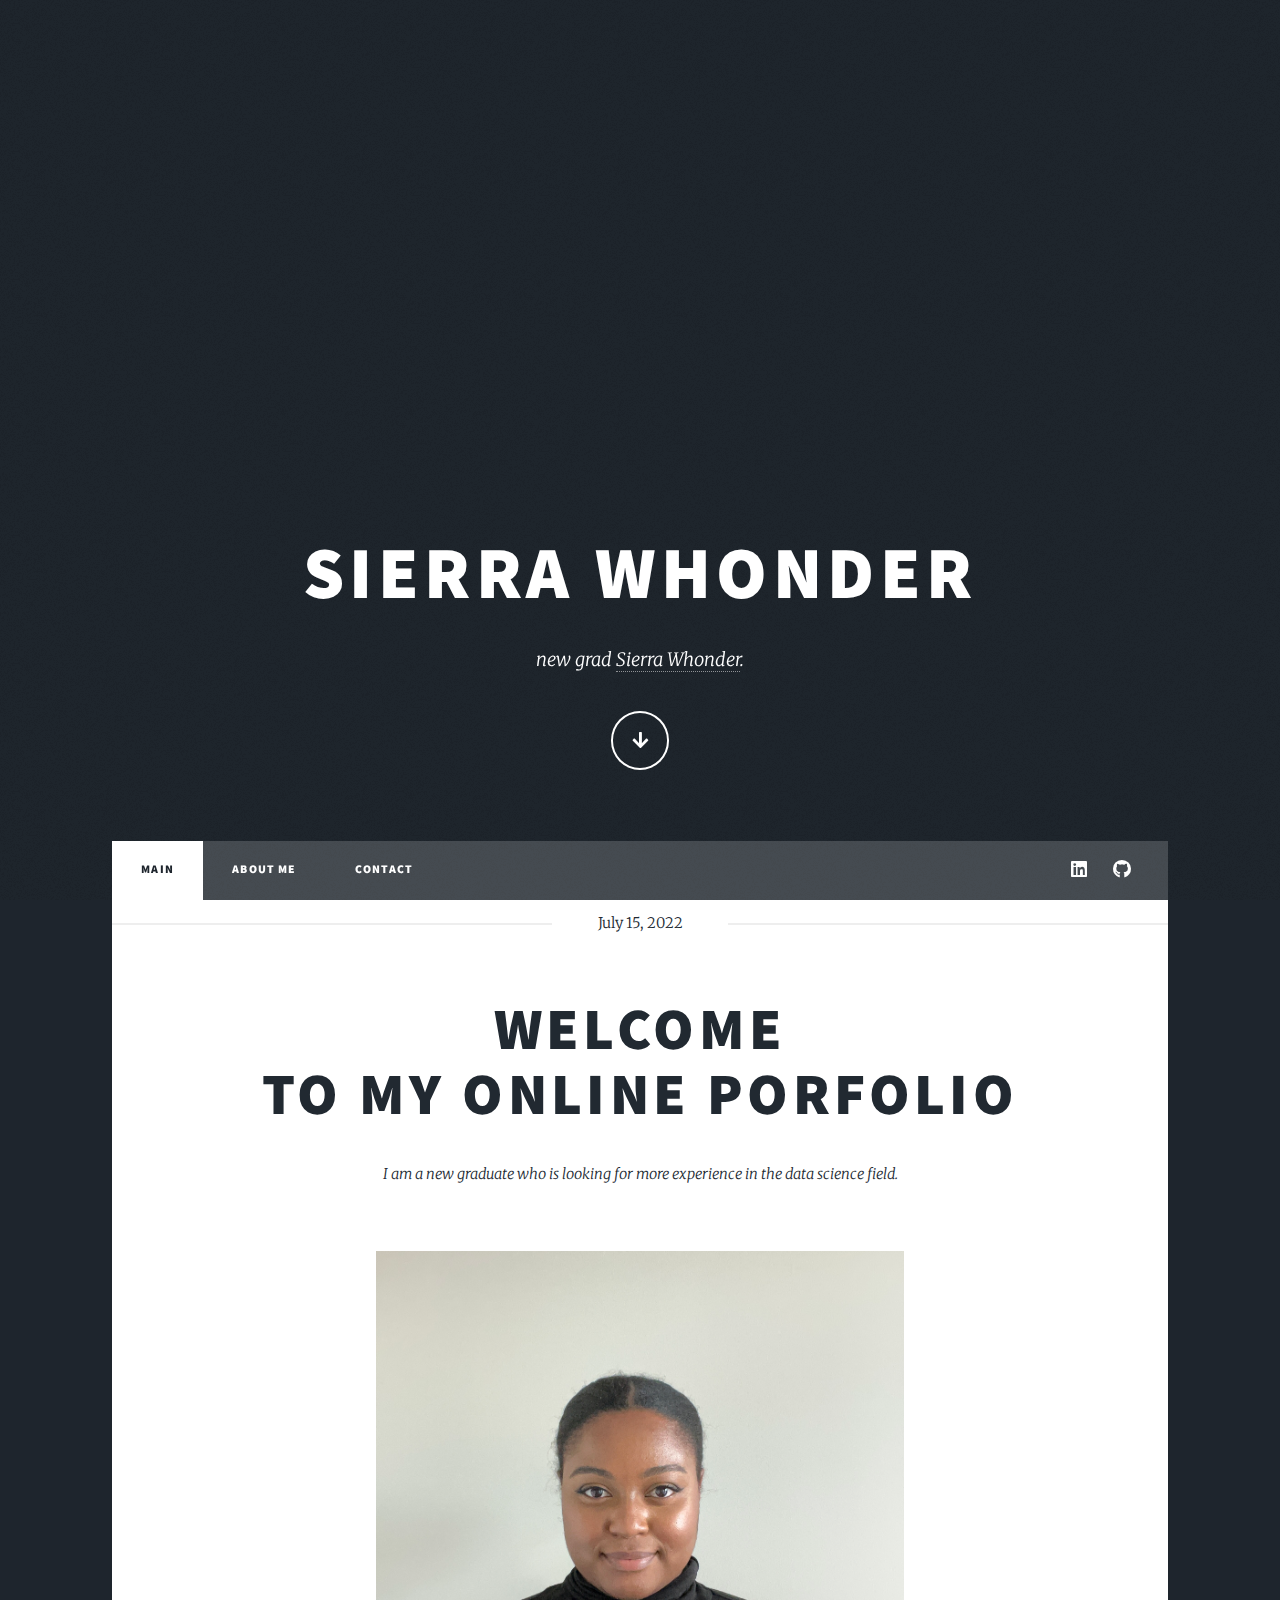
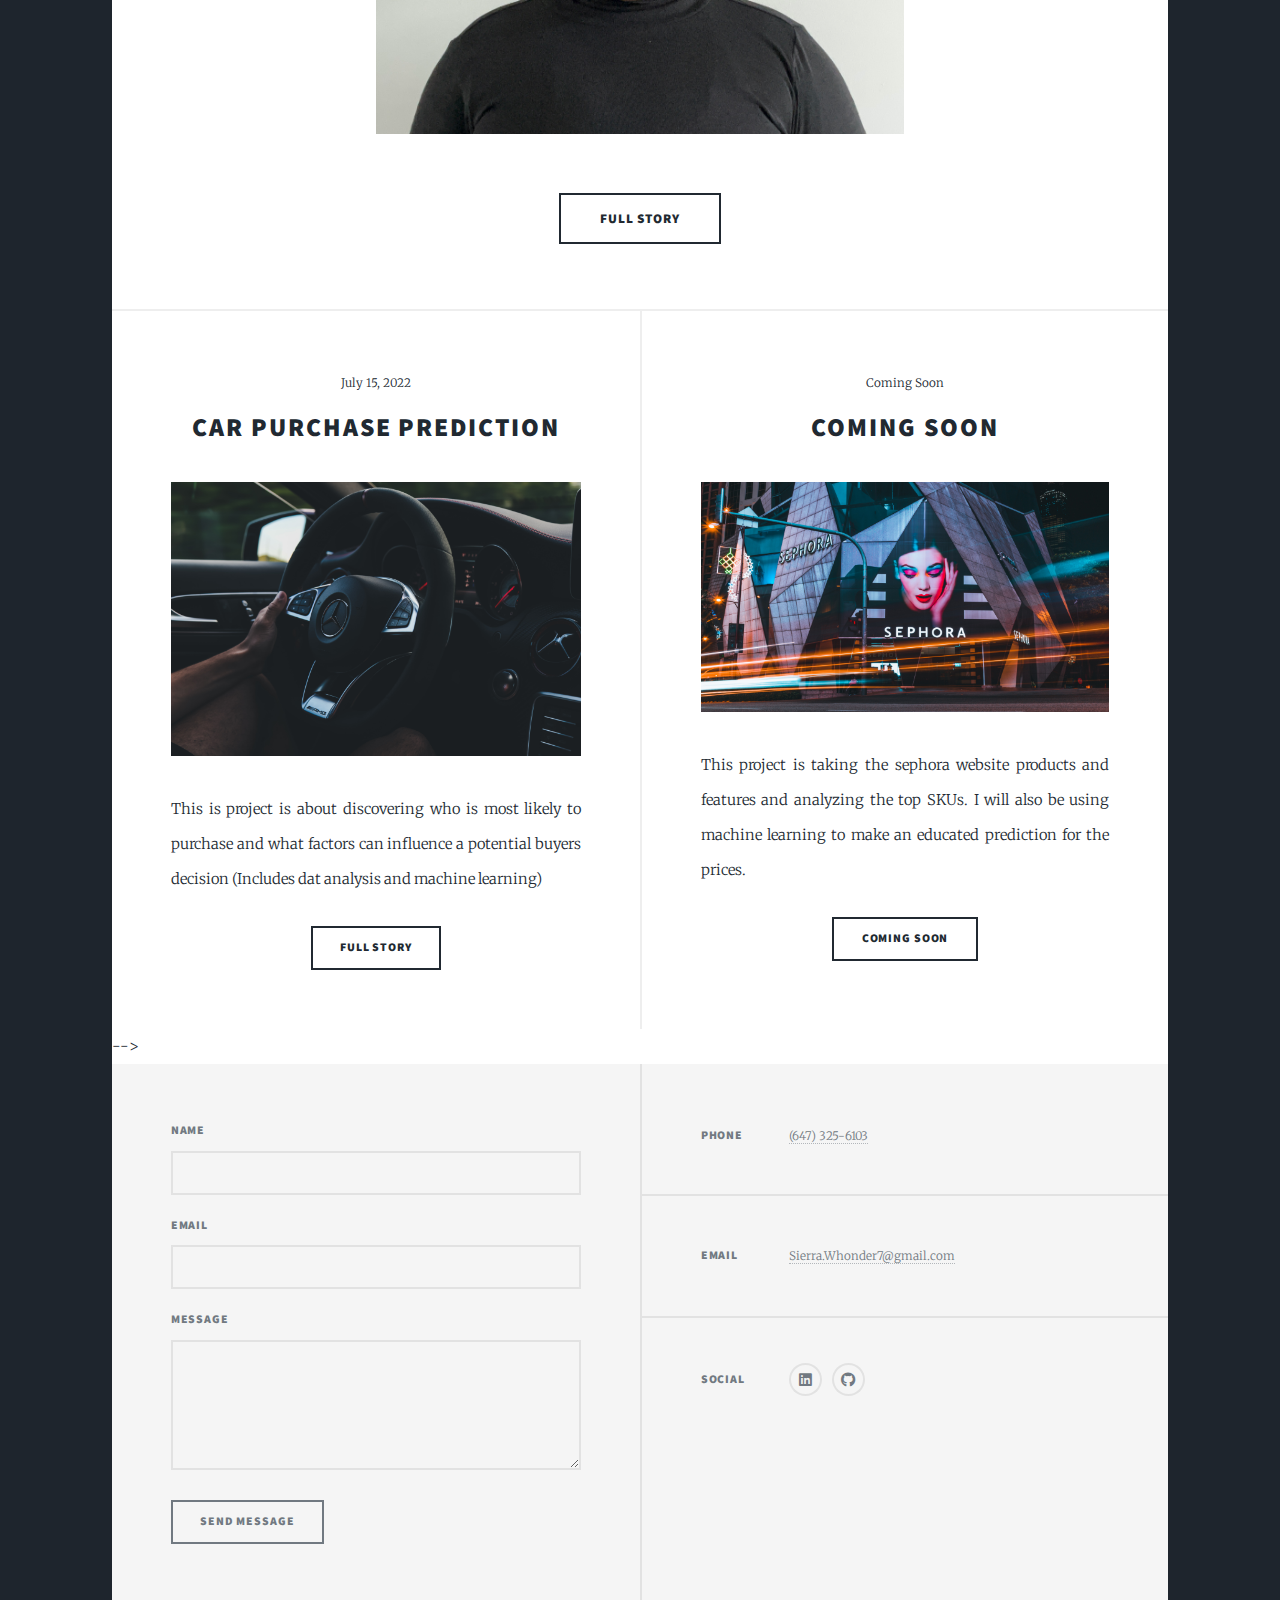
==== index.html @ f5d3433c "Add files via upload" ====
<!DOCTYPE HTML>
<!--
	Massively by HTML5 UP
	html5up.net | @ajlkn
	Free for personal and commercial use under the CCA 3.0 license (html5up.net/license)
-->
<html>
	<head>
		<title>Sierra Whonder</title>
		<meta charset="utf-8" />
		<meta name="viewport" content="width=device-width, initial-scale=1, user-scalable=no" />
		<link rel="stylesheet" href="assets/css/main.css" />
		<noscript><link rel="stylesheet" href="assets/css/noscript.css" /></noscript>
	</head>
	<body class="is-preload">

		<!-- Wrapper -->
			<div id="wrapper" class="fade-in">

				<!-- Intro -->
					<div id="intro">
						<h1>
						Sierra Whonder</h1>
						<p> new grad <a href="https://html5up.net/license">Sierra Whonder</a>.</p>
						<ul class="actions">
							<li><a href="#header" class="button icon solid solo fa-arrow-down scrolly">Continue</a></li>
						</ul>
					</div>

				<!-- Header -->
					<header id="header">
						<a href="index.html" class="logo">Sierra Whonder</a>
					</header>

				<!-- Nav -->
					<nav id="nav">
						<ul class="links">
							<li class="active"><a href="index.html">Main</a></li>
							<li><a href="elements.html">About Me</a></li>
							<li><a href="generic.html">	Contact</a></li>
							
						</ul>
						<ul class="icons">
							<li><a href="https://www.linkedin.com/in/sierra-whonder-6b5b7110a
								" class="icon brands fa-linkedin"><span class="label">Linkedin</span></a></li>
							<li><a href="https://github.com/sierrawho/Sierra_Whonder_Portfolio.git" class="icon brands fa-github"><span class="label">GitHub</span></a></li>
						</ul>
					</nav>

				<!-- Main -->
					<div id="main">

						<!-- Featured Post -->
							<article class="post featured">
								<header class="major">
									<span class="date">July 15, 2022</span>
									<h2><a href="#">Welcome<br />
									To My Online Porfolio</a></h2>
									<p>I am a new graduate who is looking for more experience in the data science field.</p>
								</header>
								<div> <a href="https://www.linkedin.com/in/sierra-whonder-6b5b7110a" class="image main"><img src="images/Me.jpg" alt="" style="width: 50%; display: block; margin-left: auto; margin-right: auto;"/></a></div>
								<!-- <a href="#" class="image main"><img src="images/Me.jpg" alt="" /></a> -->
								<ul class="actions special">
									<li><a href="elements.html" class="button large">Full Story</a></li>
								</ul>
							</article>

						<!-- Posts -->
							<section class="posts">
								<article>
									<header>
										<span class="date">July 15, 2022</span>
										<h2><a href="Project1.html">Car Purchase Prediction<br />
										</a></h2>
									</header>
									<a href="Project1.html" class="image fit"><img src="images/car.jpg" alt="" /></a>
									<p>This is project is about discovering who is most likely to purchase and what factors can influence a potential buyers decision (Includes dat analysis and machine learning)</p>
									<ul class="actions special">
										<li><a href="Project1.html" class="button">Full Story</a></li>
									</ul>
								</article>
								<article>
									<header>
										<span class="date">Coming Soon</span>
										<h2><a href="#">Coming Soon<br />
										</a></h2>
									</header>
									<a href="#" class="image fit"><img src="images/happy.jpg" alt="" /></a>
									<p>This project is taking the sephora website products and features and analyzing the top SKUs. I will also be using machine learning to make an educated prediction for the prices.</p>
									<ul class="actions special">
										<li><a href="#" class="button">Coming Soon</a></li>
									</ul>
								</article>
								<!-- <article>
									<header>
										<span class="date">April 18, 2017</span>
										<h2><a href="#">Ante mattis<br />
										interdum dolor</a></h2>
									</header>
									<a href="#" class="image fit"><img src="images/pic04.jpg" alt="" /></a>
									<p>Donec eget ex magna. Interdum et malesuada fames ac ante ipsum primis in faucibus. Pellentesque venenatis dolor imperdiet dolor mattis sagittis magna etiam.</p>
									<ul class="actions special">
										<li><a href="#" class="button">Full Story</a></li>
									</ul>
								</article>
								<article>
									<header>
										<span class="date">April 14, 2017</span>
										<h2><a href="#">Tempus sed<br />
										nulla imperdiet</a></h2>
									</header>
									<a href="#" class="image fit"><img src="images/pic05.jpg" alt="" /></a>
									<p>Donec eget ex magna. Interdum et malesuada fames ac ante ipsum primis in faucibus. Pellentesque venenatis dolor imperdiet dolor mattis sagittis magna etiam.</p>
									<ul class="actions special">
										<li><a href="#" class="button">Full Story</a></li>
									</ul>
								</article> --> -->
								<!-- <article>
									<header>
										<span class="date">April 11, 2017</span>
										<h2><a href="#">Odio magna<br />
										sed consectetur</a></h2>
									</header>
									<a href="#" class="image fit"><img src="images/pic06.jpg" alt="" /></a>
									<p>Donec eget ex magna. Interdum et malesuada fames ac ante ipsum primis in faucibus. Pellentesque venenatis dolor imperdiet dolor mattis sagittis magna etiam.</p>
									<ul class="actions special">
										<li><a href="#" class="button">Full Story</a></li>
									</ul>
								</article>
								<article>
									<header>
										<span class="date">April 7, 2017</span>
										<h2><a href="#">Augue lorem<br />
										primis vestibulum</a></h2>
									</header>
									<a href="#" class="image fit"><img src="images/pic07.jpg" alt="" /></a>
									<p>Donec eget ex magna. Interdum et malesuada fames ac ante ipsum primis in faucibus. Pellentesque venenatis dolor imperdiet dolor mattis sagittis magna etiam.</p>
									<ul class="actions special">
										<li><a href="#" class="button">Full Story</a></li>
									</ul>
								</article> -->
							</section>

						<!-- Footer -->
							<!-- <footer>
								<div class="pagination">
									<a href="#" class="previous">Prev</a>-->
									<!-- <a href="#" class="page active">1</a>
									<a href="#" class="page">2</a>
									<a href="#" class="page">3</a>
									<span class="extra">&hellip;</span>
									<a href="#" class="page">8</a>
									<a href="#" class="page">9</a>
									<a href="#" class="page">10</a>
									<a href="#" class="next">Next</a>
								</div> -->
							<!-- </footer> --> 

					</div> 

				<!-- Footer -->
					<footer id="footer">
						<section>
							<form method="post" action="#">
								<div class="fields">
									<div class="field">
										<label for="name">Name</label>
										<input type="text" name="name" id="name" />
									</div>
									<div class="field">
										<label for="email">Email</label>
										<input type="text" name="email" id="email" />
									</div>
									<div class="field">
										<label for="message">Message</label>
										<textarea name="message" id="message" rows="3"></textarea>
									</div>
								</div>
								<ul class="actions">
									<li><input type="submit" value="Send Message" /></li>
								</ul>
							</form>
						</section>
						<section class="split contact">
							<!-- <section class="alt">
								<h3>...</h3>
								<p>1234 Somewhere Road #87257<br />
								Nashville, TN 00000-0000</p>
							</section> -->
							<section>
								<h3>Phone</h3>
								<p><a href="tel:6473256103">(647) 325-6103</a></p>
							</section>
							<section>
								<h3>Email</h3>
								<p><a href="mailto:Sierra.Whonder7@gmail.com">Sierra.Whonder7@gmail.com</a></p>
							</section>
							<section>
								<h3>Social</h3>
								<ul class="icons alt">
									<li><a href="https://www.linkedin.com/in/sierra-whonder-6b5b7110a" class="icon brands alt fa-linkedin"><span class="label">Linkedin</span></a></li>
									<li><a href="https://github.com/sierrawho/Sierra_Whonder_Portfolio.git" class="icon brands alt fa-github"><span class="label">GitHub</span></a></li>
								</ul>
							</section>
						</section>
					</footer>

				<!-- Copyright -->
					<!-- <div id="copyright">
						<ul><li>&copy; Untitled</li><li>Design: <a href="https://html5up.net">HTML5 UP</a></li></ul>
					</div> -->

			</div>

		<!-- Scripts -->
			<script src="assets/js/jquery.min.js"></script>
			<script src="assets/js/jquery.scrollex.min.js"></script>
			<script src="assets/js/jquery.scrolly.min.js"></script>
			<script src="assets/js/browser.min.js"></script>
			<script src="assets/js/breakpoints.min.js"></script>
			<script src="assets/js/util.js"></script>
			<script src="assets/js/main.js"></script>

	</body>
</html>
---- assets/css/main.css ----
@import url(fontawesome-all.min.css);
@import url("https://fonts.googleapis.com/css?family=Merriweather:300,700,300italic,700italic|Source+Sans+Pro:900");

/*
	Massively by HTML5 UP
	html5up.net | @ajlkn
	Free for personal and commercial use under the CCA 3.0 license (html5up.net/license)
*/

html, body, div, span, applet, object,
iframe, h1, h2, h3, h4, h5, h6, p, blockquote,
pre, a, abbr, acronym, address, big, cite,
code, del, dfn, em, img, ins, kbd, q, s, samp,
small, strike, strong, sub, sup, tt, var, b,
u, i, center, dl, dt, dd, ol, ul, li, fieldset,
form, label, legend, table, caption, tbody,
tfoot, thead, tr, th, td, article, aside,
canvas, details, embed, figure, figcaption,
footer, header, hgroup, menu, nav, output, ruby,
section, summary, time, mark, audio, video {
	margin: 0;
	padding: 0;
	border: 0;
	font-size: 100%;
	font: inherit;
	vertical-align: baseline;}

article, aside, details, figcaption, figure,
footer, header, hgroup, menu, nav, section {
	display: block;}

body {
	line-height: 1;
}

ol, ul {
	list-style: none;
}

blockquote, q {
	quotes: none;
}

	blockquote:before, blockquote:after, q:before, q:after {
		content: '';
		content: none;
	}

table {
	border-collapse: collapse;
	border-spacing: 0;
}

body {
	-webkit-text-size-adjust: none;
}

mark {
	background-color: transparent;
	color: inherit;
}

input::-moz-focus-inner {
	border: 0;
	padding: 0;
}

input, select, textarea {
	-moz-appearance: none;
	-webkit-appearance: none;
	-ms-appearance: none;
	appearance: none;
}

/* Basic */

	@-ms-viewport {
		width: device-width;
	}

	body {
		-ms-overflow-style: scrollbar;
	}

	@media screen and (max-width: 480px) {

		html, body {
			min-width: 320px;
		}

	}

	html {
		box-sizing: border-box;
	}

	*, *:before, *:after {
		box-sizing: inherit;
	}

	body {
		background-color: #1e252d;
	}

		body.is-preload *, body.is-preload *:before, body.is-preload *:after {
			-moz-animation: none !important;
			-webkit-animation: none !important;
			-ms-animation: none !important;
			animation: none !important;
			-moz-transition: none !important;
			-webkit-transition: none !important;
			-ms-transition: none !important;
			transition: none !important;
		}

/* Type */

	html {
		font-size: 16pt;
	}

		@media screen and (max-width: 1680px) {

			html {
				font-size: 12pt;
			}

		}

		@media screen and (max-width: 1280px) {

			html {
				font-size: 11pt;
			}

		}

		@media screen and (max-width: 360px) {

			html {
				font-size: 10pt;
			}

		}

	body {
		color: #212931;
	}

	body, input, select, textarea {
		font-family: "Merriweather", Georgia, serif;
		font-weight: 300;
		font-size: 1rem;
		line-height: 2.375;
	}

	a {
		-moz-transition: color 0.2s ease-in-out, background-color 0.2s ease-in-out, border-color 0.2s ease-in-out, box-shadow 0.2s ease-in-out;
		-webkit-transition: color 0.2s ease-in-out, background-color 0.2s ease-in-out, border-color 0.2s ease-in-out, box-shadow 0.2s ease-in-out;
		-ms-transition: color 0.2s ease-in-out, background-color 0.2s ease-in-out, border-color 0.2s ease-in-out, box-shadow 0.2s ease-in-out;
		transition: color 0.2s ease-in-out, background-color 0.2s ease-in-out, border-color 0.2s ease-in-out, box-shadow 0.2s ease-in-out;
		border-bottom: dotted 1px;
		text-decoration: none;
	}

		a:hover {
			border-bottom-color: transparent;
		}

	strong, b {
		font-weight: 600;
	}

	em, i {
		font-style: italic;
	}

	p {
		text-align: justify;
		margin: 0 0 2rem 0;
	}

	h1, h2, h3, h4, h5, h6 {
		font-family: "Source Sans Pro", Helvetica, sans-serif;
		font-weight: 900;
		line-height: 1.5;
		letter-spacing: 0.075em;
		text-transform: uppercase;
		margin: 0 0 1rem 0;
	}

		h1 a, h2 a, h3 a, h4 a, h5 a, h6 a {
			border-bottom: 0;
			color: inherit;
			text-decoration: none;
		}

	h1 {
		font-size: 4rem;
		line-height: 1.1;
		margin: 0 0 2rem 0;
	}

	h2 {
		font-size: 1.75rem;
		line-height: 1.3;
		margin: 0 0 1.5rem 0;
	}

	h3 {
		font-size: 1.25rem;
		margin: 0 0 1.5rem 0;
	}

	h4 {
		font-size: 1rem;
	}

	h5 {
		font-size: 0.9rem;
	}

	h6 {
		font-size: 0.8rem;
	}

	sub {
		font-size: 0.8rem;
		position: relative;
		top: 0.5rem;
	}

	sup {
		font-size: 0.8rem;
		position: relative;
		top: -0.5rem;
	}

	blockquote {
		border-left: solid 4px;
		font-style: italic;
		margin: 0 0 2rem 0;
		padding: 0.5rem 0 0.5rem 2rem;
	}

	code {
		border: solid 2px;
		font-family: "Courier New", monospace;
		font-size: 0.9rem;
		margin: 0 0.25rem;
		padding: 0.25rem 0.65rem;
	}

	pre {
		-webkit-overflow-scrolling: touch;
		font-family: "Courier New", monospace;
		font-size: 0.9rem;
		margin: 0 0 2rem 0;
	}

		pre code {
			display: block;
			line-height: 1.75;
			padding: 1rem 1.5rem;
			overflow-x: auto;
		}

	hr {
		border: 0;
		border-bottom: solid 2px;
		margin: 3rem 0;
	}

		hr.major {
			margin: 5rem 0;
		}

	.align-left {
		text-align: left;
	}

	.align-center {
		text-align: center;
	}

	.align-right {
		text-align: right;
	}

	input, select, textarea {
		color: #212931;
	}

	a {
		color: #212931;
		border-bottom-color: rgba(33, 41, 49, 0.5);
	}

		a:hover {
			border-bottom-color: transparent;
			color: #18bfef !important;
		}

	strong, b {
		color: #212931;
	}

	h1, h2, h3, h4, h5, h6 {
		color: #212931;
	}

	blockquote {
		border-left-color: #eeeeee;
	}

	code {
		background: rgba(220, 220, 220, 0.25);
		border-color: #eeeeee;
	}

	hr {
		border-bottom-color: #eeeeee;
	}

/* Row */

	.row {
		display: flex;
		flex-wrap: wrap;
		box-sizing: border-box;
		align-items: stretch;
	}

		.row > * {
			box-sizing: border-box;
		}

		.row.gtr-uniform > * > :last-child {
			margin-bottom: 0;
		}

		.row.aln-left {
			justify-content: flex-start;
		}

		.row.aln-center {
			justify-content: center;
		}

		.row.aln-right {
			justify-content: flex-end;
		}

		.row.aln-top {
			align-items: flex-start;
		}

		.row.aln-middle {
			align-items: center;
		}

		.row.aln-bottom {
			align-items: flex-end;
		}

		.row > .imp {
			order: -1;
		}

		.row > .col-1 {
			width: 8.33333%;
		}

		.row > .off-1 {
			margin-left: 8.33333%;
		}

		.row > .col-2 {
			width: 16.66667%;
		}

		.row > .off-2 {
			margin-left: 16.66667%;
		}

		.row > .col-3 {
			width: 25%;
		}

		.row > .off-3 {
			margin-left: 25%;
		}

		.row > .col-4 {
			width: 33.33333%;
		}

		.row > .off-4 {
			margin-left: 33.33333%;
		}

		.row > .col-5 {
			width: 41.66667%;
		}

		.row > .off-5 {
			margin-left: 41.66667%;
		}

		.row > .col-6 {
			width: 50%;
		}

		.row > .off-6 {
			margin-left: 50%;
		}

		.row > .col-7 {
			width: 58.33333%;
		}

		.row > .off-7 {
			margin-left: 58.33333%;
		}

		.row > .col-8 {
			width: 66.66667%;
		}

		.row > .off-8 {
			margin-left: 66.66667%;
		}

		.row > .col-9 {
			width: 75%;
		}

		.row > .off-9 {
			margin-left: 75%;
		}

		.row > .col-10 {
			width: 83.33333%;
		}

		.row > .off-10 {
			margin-left: 83.33333%;
		}

		.row > .col-11 {
			width: 91.66667%;
		}

		.row > .off-11 {
			margin-left: 91.66667%;
		}

		.row > .col-12 {
			width: 100%;
		}

		.row > .off-12 {
			margin-left: 100%;
		}

		.row.gtr-0 {
			margin-top: 0;
			margin-left: 0rem;
		}

			.row.gtr-0 > * {
				padding: 0 0 0 0rem;
			}

			.row.gtr-0.gtr-uniform {
				margin-top: 0rem;
			}

				.row.gtr-0.gtr-uniform > * {
					padding-top: 0rem;
				}

		.row.gtr-25 {
			margin-top: 0;
			margin-left: -0.375rem;
		}

			.row.gtr-25 > * {
				padding: 0 0 0 0.375rem;
			}

			.row.gtr-25.gtr-uniform {
				margin-top: -0.375rem;
			}

				.row.gtr-25.gtr-uniform > * {
					padding-top: 0.375rem;
				}

		.row.gtr-50 {
			margin-top: 0;
			margin-left: -0.75rem;
		}

			.row.gtr-50 > * {
				padding: 0 0 0 0.75rem;
			}

			.row.gtr-50.gtr-uniform {
				margin-top: -0.75rem;
			}

				.row.gtr-50.gtr-uniform > * {
					padding-top: 0.75rem;
				}

		.row {
			margin-top: 0;
			margin-left: -1.5rem;
		}

			.row > * {
				padding: 0 0 0 1.5rem;
			}

			.row.gtr-uniform {
				margin-top: -1.5rem;
			}

				.row.gtr-uniform > * {
					padding-top: 1.5rem;
				}

		.row.gtr-150 {
			margin-top: 0;
			margin-left: -2.25rem;
		}

			.row.gtr-150 > * {
				padding: 0 0 0 2.25rem;
			}

			.row.gtr-150.gtr-uniform {
				margin-top: -2.25rem;
			}

				.row.gtr-150.gtr-uniform > * {
					padding-top: 2.25rem;
				}

		.row.gtr-200 {
			margin-top: 0;
			margin-left: -3rem;
		}

			.row.gtr-200 > * {
				padding: 0 0 0 3rem;
			}

			.row.gtr-200.gtr-uniform {
				margin-top: -3rem;
			}

				.row.gtr-200.gtr-uniform > * {
					padding-top: 3rem;
				}

		@media screen and (max-width: 1680px) {

			.row {
				display: flex;
				flex-wrap: wrap;
				box-sizing: border-box;
				align-items: stretch;
			}

				.row > * {
					box-sizing: border-box;
				}

				.row.gtr-uniform > * > :last-child {
					margin-bottom: 0;
				}

				.row.aln-left {
					justify-content: flex-start;
				}

				.row.aln-center {
					justify-content: center;
				}

				.row.aln-right {
					justify-content: flex-end;
				}

				.row.aln-top {
					align-items: flex-start;
				}

				.row.aln-middle {
					align-items: center;
				}

				.row.aln-bottom {
					align-items: flex-end;
				}

				.row > .imp-xlarge {
					order: -1;
				}

				.row > .col-1-xlarge {
					width: 8.33333%;
				}

				.row > .off-1-xlarge {
					margin-left: 8.33333%;
				}

				.row > .col-2-xlarge {
					width: 16.66667%;
				}

				.row > .off-2-xlarge {
					margin-left: 16.66667%;
				}

				.row > .col-3-xlarge {
					width: 25%;
				}

				.row > .off-3-xlarge {
					margin-left: 25%;
				}

				.row > .col-4-xlarge {
					width: 33.33333%;
				}

				.row > .off-4-xlarge {
					margin-left: 33.33333%;
				}

				.row > .col-5-xlarge {
					width: 41.66667%;
				}

				.row > .off-5-xlarge {
					margin-left: 41.66667%;
				}

				.row > .col-6-xlarge {
					width: 50%;
				}

				.row > .off-6-xlarge {
					margin-left: 50%;
				}

				.row > .col-7-xlarge {
					width: 58.33333%;
				}

				.row > .off-7-xlarge {
					margin-left: 58.33333%;
				}

				.row > .col-8-xlarge {
					width: 66.66667%;
				}

				.row > .off-8-xlarge {
					margin-left: 66.66667%;
				}

				.row > .col-9-xlarge {
					width: 75%;
				}

				.row > .off-9-xlarge {
					margin-left: 75%;
				}

				.row > .col-10-xlarge {
					width: 83.33333%;
				}

				.row > .off-10-xlarge {
					margin-left: 83.33333%;
				}

				.row > .col-11-xlarge {
					width: 91.66667%;
				}

				.row > .off-11-xlarge {
					margin-left: 91.66667%;
				}

				.row > .col-12-xlarge {
					width: 100%;
				}

				.row > .off-12-xlarge {
					margin-left: 100%;
				}

				.row.gtr-0 {
					margin-top: 0;
					margin-left: 0rem;
				}

					.row.gtr-0 > * {
						padding: 0 0 0 0rem;
					}

					.row.gtr-0.gtr-uniform {
						margin-top: 0rem;
					}

						.row.gtr-0.gtr-uniform > * {
							padding-top: 0rem;
						}

				.row.gtr-25 {
					margin-top: 0;
					margin-left: -0.375rem;
				}

					.row.gtr-25 > * {
						padding: 0 0 0 0.375rem;
					}

					.row.gtr-25.gtr-uniform {
						margin-top: -0.375rem;
					}

						.row.gtr-25.gtr-uniform > * {
							padding-top: 0.375rem;
						}

				.row.gtr-50 {
					margin-top: 0;
					margin-left: -0.75rem;
				}

					.row.gtr-50 > * {
						padding: 0 0 0 0.75rem;
					}

					.row.gtr-50.gtr-uniform {
						margin-top: -0.75rem;
					}

						.row.gtr-50.gtr-uniform > * {
							padding-top: 0.75rem;
						}

				.row {
					margin-top: 0;
					margin-left: -1.5rem;
				}

					.row > * {
						padding: 0 0 0 1.5rem;
					}

					.row.gtr-uniform {
						margin-top: -1.5rem;
					}

						.row.gtr-uniform > * {
							padding-top: 1.5rem;
						}

				.row.gtr-150 {
					margin-top: 0;
					margin-left: -2.25rem;
				}

					.row.gtr-150 > * {
						padding: 0 0 0 2.25rem;
					}

					.row.gtr-150.gtr-uniform {
						margin-top: -2.25rem;
					}

						.row.gtr-150.gtr-uniform > * {
							padding-top: 2.25rem;
						}

				.row.gtr-200 {
					margin-top: 0;
					margin-left: -3rem;
				}

					.row.gtr-200 > * {
						padding: 0 0 0 3rem;
					}

					.row.gtr-200.gtr-uniform {
						margin-top: -3rem;
					}

						.row.gtr-200.gtr-uniform > * {
							padding-top: 3rem;
						}

		}

		@media screen and (max-width: 1280px) {

			.row {
				display: flex;
				flex-wrap: wrap;
				box-sizing: border-box;
				align-items: stretch;
			}

				.row > * {
					box-sizing: border-box;
				}

				.row.gtr-uniform > * > :last-child {
					margin-bottom: 0;
				}

				.row.aln-left {
					justify-content: flex-start;
				}

				.row.aln-center {
					justify-content: center;
				}

				.row.aln-right {
					justify-content: flex-end;
				}

				.row.aln-top {
					align-items: flex-start;
				}

				.row.aln-middle {
					align-items: center;
				}

				.row.aln-bottom {
					align-items: flex-end;
				}

				.row > .imp-large {
					order: -1;
				}

				.row > .col-1-large {
					width: 8.33333%;
				}

				.row > .off-1-large {
					margin-left: 8.33333%;
				}

				.row > .col-2-large {
					width: 16.66667%;
				}

				.row > .off-2-large {
					margin-left: 16.66667%;
				}

				.row > .col-3-large {
					width: 25%;
				}

				.row > .off-3-large {
					margin-left: 25%;
				}

				.row > .col-4-large {
					width: 33.33333%;
				}

				.row > .off-4-large {
					margin-left: 33.33333%;
				}

				.row > .col-5-large {
					width: 41.66667%;
				}

				.row > .off-5-large {
					margin-left: 41.66667%;
				}

				.row > .col-6-large {
					width: 50%;
				}

				.row > .off-6-large {
					margin-left: 50%;
				}

				.row > .col-7-large {
					width: 58.33333%;
				}

				.row > .off-7-large {
					margin-left: 58.33333%;
				}

				.row > .col-8-large {
					width: 66.66667%;
				}

				.row > .off-8-large {
					margin-left: 66.66667%;
				}

				.row > .col-9-large {
					width: 75%;
				}

				.row > .off-9-large {
					margin-left: 75%;
				}

				.row > .col-10-large {
					width: 83.33333%;
				}

				.row > .off-10-large {
					margin-left: 83.33333%;
				}

				.row > .col-11-large {
					width: 91.66667%;
				}

				.row > .off-11-large {
					margin-left: 91.66667%;
				}

				.row > .col-12-large {
					width: 100%;
				}

				.row > .off-12-large {
					margin-left: 100%;
				}

				.row.gtr-0 {
					margin-top: 0;
					margin-left: 0rem;
				}

					.row.gtr-0 > * {
						padding: 0 0 0 0rem;
					}

					.row.gtr-0.gtr-uniform {
						margin-top: 0rem;
					}

						.row.gtr-0.gtr-uniform > * {
							padding-top: 0rem;
						}

				.row.gtr-25 {
					margin-top: 0;
					margin-left: -0.375rem;
				}

					.row.gtr-25 > * {
						padding: 0 0 0 0.375rem;
					}

					.row.gtr-25.gtr-uniform {
						margin-top: -0.375rem;
					}

						.row.gtr-25.gtr-uniform > * {
							padding-top: 0.375rem;
						}

				.row.gtr-50 {
					margin-top: 0;
					margin-left: -0.75rem;
				}

					.row.gtr-50 > * {
						padding: 0 0 0 0.75rem;
					}

					.row.gtr-50.gtr-uniform {
						margin-top: -0.75rem;
					}

						.row.gtr-50.gtr-uniform > * {
							padding-top: 0.75rem;
						}

				.row {
					margin-top: 0;
					margin-left: -1.5rem;
				}

					.row > * {
						padding: 0 0 0 1.5rem;
					}

					.row.gtr-uniform {
						margin-top: -1.5rem;
					}

						.row.gtr-uniform > * {
							padding-top: 1.5rem;
						}

				.row.gtr-150 {
					margin-top: 0;
					margin-left: -2.25rem;
				}

					.row.gtr-150 > * {
						padding: 0 0 0 2.25rem;
					}

					.row.gtr-150.gtr-uniform {
						margin-top: -2.25rem;
					}

						.row.gtr-150.gtr-uniform > * {
							padding-top: 2.25rem;
						}

				.row.gtr-200 {
					margin-top: 0;
					margin-left: -3rem;
				}

					.row.gtr-200 > * {
						padding: 0 0 0 3rem;
					}

					.row.gtr-200.gtr-uniform {
						margin-top: -3rem;
					}

						.row.gtr-200.gtr-uniform > * {
							padding-top: 3rem;
						}

		}

		@media screen and (max-width: 980px) {

			.row {
				display: flex;
				flex-wrap: wrap;
				box-sizing: border-box;
				align-items: stretch;
			}

				.row > * {
					box-sizing: border-box;
				}

				.row.gtr-uniform > * > :last-child {
					margin-bottom: 0;
				}

				.row.aln-left {
					justify-content: flex-start;
				}

				.row.aln-center {
					justify-content: center;
				}

				.row.aln-right {
					justify-content: flex-end;
				}

				.row.aln-top {
					align-items: flex-start;
				}

				.row.aln-middle {
					align-items: center;
				}

				.row.aln-bottom {
					align-items: flex-end;
				}

				.row > .imp-medium {
					order: -1;
				}

				.row > .col-1-medium {
					width: 8.33333%;
				}

				.row > .off-1-medium {
					margin-left: 8.33333%;
				}

				.row > .col-2-medium {
					width: 16.66667%;
				}

				.row > .off-2-medium {
					margin-left: 16.66667%;
				}

				.row > .col-3-medium {
					width: 25%;
				}

				.row > .off-3-medium {
					margin-left: 25%;
				}

				.row > .col-4-medium {
					width: 33.33333%;
				}

				.row > .off-4-medium {
					margin-left: 33.33333%;
				}

				.row > .col-5-medium {
					width: 41.66667%;
				}

				.row > .off-5-medium {
					margin-left: 41.66667%;
				}

				.row > .col-6-medium {
					width: 50%;
				}

				.row > .off-6-medium {
					margin-left: 50%;
				}

				.row > .col-7-medium {
					width: 58.33333%;
				}

				.row > .off-7-medium {
					margin-left: 58.33333%;
				}

				.row > .col-8-medium {
					width: 66.66667%;
				}

				.row > .off-8-medium {
					margin-left: 66.66667%;
				}

				.row > .col-9-medium {
					width: 75%;
				}

				.row > .off-9-medium {
					margin-left: 75%;
				}

				.row > .col-10-medium {
					width: 83.33333%;
				}

				.row > .off-10-medium {
					margin-left: 83.33333%;
				}

				.row > .col-11-medium {
					width: 91.66667%;
				}

				.row > .off-11-medium {
					margin-left: 91.66667%;
				}

				.row > .col-12-medium {
					width: 100%;
				}

				.row > .off-12-medium {
					margin-left: 100%;
				}

				.row.gtr-0 {
					margin-top: 0;
					margin-left: 0rem;
				}

					.row.gtr-0 > * {
						padding: 0 0 0 0rem;
					}

					.row.gtr-0.gtr-uniform {
						margin-top: 0rem;
					}

						.row.gtr-0.gtr-uniform > * {
							padding-top: 0rem;
						}

				.row.gtr-25 {
					margin-top: 0;
					margin-left: -0.375rem;
				}

					.row.gtr-25 > * {
						padding: 0 0 0 0.375rem;
					}

					.row.gtr-25.gtr-uniform {
						margin-top: -0.375rem;
					}

						.row.gtr-25.gtr-uniform > * {
							padding-top: 0.375rem;
						}

				.row.gtr-50 {
					margin-top: 0;
					margin-left: -0.75rem;
				}

					.row.gtr-50 > * {
						padding: 0 0 0 0.75rem;
					}

					.row.gtr-50.gtr-uniform {
						margin-top: -0.75rem;
					}

						.row.gtr-50.gtr-uniform > * {
							padding-top: 0.75rem;
						}

				.row {
					margin-top: 0;
					margin-left: -1.5rem;
				}

					.row > * {
						padding: 0 0 0 1.5rem;
					}

					.row.gtr-uniform {
						margin-top: -1.5rem;
					}

						.row.gtr-uniform > * {
							padding-top: 1.5rem;
						}

				.row.gtr-150 {
					margin-top: 0;
					margin-left: -2.25rem;
				}

					.row.gtr-150 > * {
						padding: 0 0 0 2.25rem;
					}

					.row.gtr-150.gtr-uniform {
						margin-top: -2.25rem;
					}

						.row.gtr-150.gtr-uniform > * {
							padding-top: 2.25rem;
						}

				.row.gtr-200 {
					margin-top: 0;
					margin-left: -3rem;
				}

					.row.gtr-200 > * {
						padding: 0 0 0 3rem;
					}

					.row.gtr-200.gtr-uniform {
						margin-top: -3rem;
					}

						.row.gtr-200.gtr-uniform > * {
							padding-top: 3rem;
						}

		}

		@media screen and (max-width: 736px) {

			.row {
				display: flex;
				flex-wrap: wrap;
				box-sizing: border-box;
				align-items: stretch;
			}

				.row > * {
					box-sizing: border-box;
				}

				.row.gtr-uniform > * > :last-child {
					margin-bottom: 0;
				}

				.row.aln-left {
					justify-content: flex-start;
				}

				.row.aln-center {
					justify-content: center;
				}

				.row.aln-right {
					justify-content: flex-end;
				}

				.row.aln-top {
					align-items: flex-start;
				}

				.row.aln-middle {
					align-items: center;
				}

				.row.aln-bottom {
					align-items: flex-end;
				}

				.row > .imp-small {
					order: -1;
				}

				.row > .col-1-small {
					width: 8.33333%;
				}

				.row > .off-1-small {
					margin-left: 8.33333%;
				}

				.row > .col-2-small {
					width: 16.66667%;
				}

				.row > .off-2-small {
					margin-left: 16.66667%;
				}

				.row > .col-3-small {
					width: 25%;
				}

				.row > .off-3-small {
					margin-left: 25%;
				}

				.row > .col-4-small {
					width: 33.33333%;
				}

				.row > .off-4-small {
					margin-left: 33.33333%;
				}

				.row > .col-5-small {
					width: 41.66667%;
				}

				.row > .off-5-small {
					margin-left: 41.66667%;
				}

				.row > .col-6-small {
					width: 50%;
				}

				.row > .off-6-small {
					margin-left: 50%;
				}

				.row > .col-7-small {
					width: 58.33333%;
				}

				.row > .off-7-small {
					margin-left: 58.33333%;
				}

				.row > .col-8-small {
					width: 66.66667%;
				}

				.row > .off-8-small {
					margin-left: 66.66667%;
				}

				.row > .col-9-small {
					width: 75%;
				}

				.row > .off-9-small {
					margin-left: 75%;
				}

				.row > .col-10-small {
					width: 83.33333%;
				}

				.row > .off-10-small {
					margin-left: 83.33333%;
				}

				.row > .col-11-small {
					width: 91.66667%;
				}

				.row > .off-11-small {
					margin-left: 91.66667%;
				}

				.row > .col-12-small {
					width: 100%;
				}

				.row > .off-12-small {
					margin-left: 100%;
				}

				.row.gtr-0 {
					margin-top: 0;
					margin-left: 0rem;
				}

					.row.gtr-0 > * {
						padding: 0 0 0 0rem;
					}

					.row.gtr-0.gtr-uniform {
						margin-top: 0rem;
					}

						.row.gtr-0.gtr-uniform > * {
							padding-top: 0rem;
						}

				.row.gtr-25 {
					margin-top: 0;
					margin-left: -0.375rem;
				}

					.row.gtr-25 > * {
						padding: 0 0 0 0.375rem;
					}

					.row.gtr-25.gtr-uniform {
						margin-top: -0.375rem;
					}

						.row.gtr-25.gtr-uniform > * {
							padding-top: 0.375rem;
						}

				.row.gtr-50 {
					margin-top: 0;
					margin-left: -0.75rem;
				}

					.row.gtr-50 > * {
						padding: 0 0 0 0.75rem;
					}

					.row.gtr-50.gtr-uniform {
						margin-top: -0.75rem;
					}

						.row.gtr-50.gtr-uniform > * {
							padding-top: 0.75rem;
						}

				.row {
					margin-top: 0;
					margin-left: -1.5rem;
				}

					.row > * {
						padding: 0 0 0 1.5rem;
					}

					.row.gtr-uniform {
						margin-top: -1.5rem;
					}

						.row.gtr-uniform > * {
							padding-top: 1.5rem;
						}

				.row.gtr-150 {
					margin-top: 0;
					margin-left: -2.25rem;
				}

					.row.gtr-150 > * {
						padding: 0 0 0 2.25rem;
					}

					.row.gtr-150.gtr-uniform {
						margin-top: -2.25rem;
					}

						.row.gtr-150.gtr-uniform > * {
							padding-top: 2.25rem;
						}

				.row.gtr-200 {
					margin-top: 0;
					margin-left: -3rem;
				}

					.row.gtr-200 > * {
						padding: 0 0 0 3rem;
					}

					.row.gtr-200.gtr-uniform {
						margin-top: -3rem;
					}

						.row.gtr-200.gtr-uniform > * {
							padding-top: 3rem;
						}

		}

		@media screen and (max-width: 480px) {

			.row {
				display: flex;
				flex-wrap: wrap;
				box-sizing: border-box;
				align-items: stretch;
			}

				.row > * {
					box-sizing: border-box;
				}

				.row.gtr-uniform > * > :last-child {
					margin-bottom: 0;
				}

				.row.aln-left {
					justify-content: flex-start;
				}

				.row.aln-center {
					justify-content: center;
				}

				.row.aln-right {
					justify-content: flex-end;
				}

				.row.aln-top {
					align-items: flex-start;
				}

				.row.aln-middle {
					align-items: center;
				}

				.row.aln-bottom {
					align-items: flex-end;
				}

				.row > .imp-xsmall {
					order: -1;
				}

				.row > .col-1-xsmall {
					width: 8.33333%;
				}

				.row > .off-1-xsmall {
					margin-left: 8.33333%;
				}

				.row > .col-2-xsmall {
					width: 16.66667%;
				}

				.row > .off-2-xsmall {
					margin-left: 16.66667%;
				}

				.row > .col-3-xsmall {
					width: 25%;
				}

				.row > .off-3-xsmall {
					margin-left: 25%;
				}

				.row > .col-4-xsmall {
					width: 33.33333%;
				}

				.row > .off-4-xsmall {
					margin-left: 33.33333%;
				}

				.row > .col-5-xsmall {
					width: 41.66667%;
				}

				.row > .off-5-xsmall {
					margin-left: 41.66667%;
				}

				.row > .col-6-xsmall {
					width: 50%;
				}

				.row > .off-6-xsmall {
					margin-left: 50%;
				}

				.row > .col-7-xsmall {
					width: 58.33333%;
				}

				.row > .off-7-xsmall {
					margin-left: 58.33333%;
				}

				.row > .col-8-xsmall {
					width: 66.66667%;
				}

				.row > .off-8-xsmall {
					margin-left: 66.66667%;
				}

				.row > .col-9-xsmall {
					width: 75%;
				}

				.row > .off-9-xsmall {
					margin-left: 75%;
				}

				.row > .col-10-xsmall {
					width: 83.33333%;
				}

				.row > .off-10-xsmall {
					margin-left: 83.33333%;
				}

				.row > .col-11-xsmall {
					width: 91.66667%;
				}

				.row > .off-11-xsmall {
					margin-left: 91.66667%;
				}

				.row > .col-12-xsmall {
					width: 100%;
				}

				.row > .off-12-xsmall {
					margin-left: 100%;
				}

				.row.gtr-0 {
					margin-top: 0;
					margin-left: 0rem;
				}

					.row.gtr-0 > * {
						padding: 0 0 0 0rem;
					}

					.row.gtr-0.gtr-uniform {
						margin-top: 0rem;
					}

						.row.gtr-0.gtr-uniform > * {
							padding-top: 0rem;
						}

				.row.gtr-25 {
					margin-top: 0;
					margin-left: -0.375rem;
				}

					.row.gtr-25 > * {
						padding: 0 0 0 0.375rem;
					}

					.row.gtr-25.gtr-uniform {
						margin-top: -0.375rem;
					}

						.row.gtr-25.gtr-uniform > * {
							padding-top: 0.375rem;
						}

				.row.gtr-50 {
					margin-top: 0;
					margin-left: -0.75rem;
				}

					.row.gtr-50 > * {
						padding: 0 0 0 0.75rem;
					}

					.row.gtr-50.gtr-uniform {
						margin-top: -0.75rem;
					}

						.row.gtr-50.gtr-uniform > * {
							padding-top: 0.75rem;
						}

				.row {
					margin-top: 0;
					margin-left: -1.5rem;
				}

					.row > * {
						padding: 0 0 0 1.5rem;
					}

					.row.gtr-uniform {
						margin-top: -1.5rem;
					}

						.row.gtr-uniform > * {
							padding-top: 1.5rem;
						}

				.row.gtr-150 {
					margin-top: 0;
					margin-left: -2.25rem;
				}

					.row.gtr-150 > * {
						padding: 0 0 0 2.25rem;
					}

					.row.gtr-150.gtr-uniform {
						margin-top: -2.25rem;
					}

						.row.gtr-150.gtr-uniform > * {
							padding-top: 2.25rem;
						}

				.row.gtr-200 {
					margin-top: 0;
					margin-left: -3rem;
				}

					.row.gtr-200 > * {
						padding: 0 0 0 3rem;
					}

					.row.gtr-200.gtr-uniform {
						margin-top: -3rem;
					}

						.row.gtr-200.gtr-uniform > * {
							padding-top: 3rem;
						}

		}

		@media screen and (max-width: 360px) {

			.row {
				display: flex;
				flex-wrap: wrap;
				box-sizing: border-box;
				align-items: stretch;
			}

				.row > * {
					box-sizing: border-box;
				}

				.row.gtr-uniform > * > :last-child {
					margin-bottom: 0;
				}

				.row.aln-left {
					justify-content: flex-start;
				}

				.row.aln-center {
					justify-content: center;
				}

				.row.aln-right {
					justify-content: flex-end;
				}

				.row.aln-top {
					align-items: flex-start;
				}

				.row.aln-middle {
					align-items: center;
				}

				.row.aln-bottom {
					align-items: flex-end;
				}

				.row > .imp-xxsmall {
					order: -1;
				}

				.row > .col-1-xxsmall {
					width: 8.33333%;
				}

				.row > .off-1-xxsmall {
					margin-left: 8.33333%;
				}

				.row > .col-2-xxsmall {
					width: 16.66667%;
				}

				.row > .off-2-xxsmall {
					margin-left: 16.66667%;
				}

				.row > .col-3-xxsmall {
					width: 25%;
				}

				.row > .off-3-xxsmall {
					margin-left: 25%;
				}

				.row > .col-4-xxsmall {
					width: 33.33333%;
				}

				.row > .off-4-xxsmall {
					margin-left: 33.33333%;
				}

				.row > .col-5-xxsmall {
					width: 41.66667%;
				}

				.row > .off-5-xxsmall {
					margin-left: 41.66667%;
				}

				.row > .col-6-xxsmall {
					width: 50%;
				}

				.row > .off-6-xxsmall {
					margin-left: 50%;
				}

				.row > .col-7-xxsmall {
					width: 58.33333%;
				}

				.row > .off-7-xxsmall {
					margin-left: 58.33333%;
				}

				.row > .col-8-xxsmall {
					width: 66.66667%;
				}

				.row > .off-8-xxsmall {
					margin-left: 66.66667%;
				}

				.row > .col-9-xxsmall {
					width: 75%;
				}

				.row > .off-9-xxsmall {
					margin-left: 75%;
				}

				.row > .col-10-xxsmall {
					width: 83.33333%;
				}

				.row > .off-10-xxsmall {
					margin-left: 83.33333%;
				}

				.row > .col-11-xxsmall {
					width: 91.66667%;
				}

				.row > .off-11-xxsmall {
					margin-left: 91.66667%;
				}

				.row > .col-12-xxsmall {
					width: 100%;
				}

				.row > .off-12-xxsmall {
					margin-left: 100%;
				}

				.row.gtr-0 {
					margin-top: 0;
					margin-left: 0rem;
				}

					.row.gtr-0 > * {
						padding: 0 0 0 0rem;
					}

					.row.gtr-0.gtr-uniform {
						margin-top: 0rem;
					}

						.row.gtr-0.gtr-uniform > * {
							padding-top: 0rem;
						}

				.row.gtr-25 {
					margin-top: 0;
					margin-left: -0.375rem;
				}

					.row.gtr-25 > * {
						padding: 0 0 0 0.375rem;
					}

					.row.gtr-25.gtr-uniform {
						margin-top: -0.375rem;
					}

						.row.gtr-25.gtr-uniform > * {
							padding-top: 0.375rem;
						}

				.row.gtr-50 {
					margin-top: 0;
					margin-left: -0.75rem;
				}

					.row.gtr-50 > * {
						padding: 0 0 0 0.75rem;
					}

					.row.gtr-50.gtr-uniform {
						margin-top: -0.75rem;
					}

						.row.gtr-50.gtr-uniform > * {
							padding-top: 0.75rem;
						}

				.row {
					margin-top: 0;
					margin-left: -1.5rem;
				}

					.row > * {
						padding: 0 0 0 1.5rem;
					}

					.row.gtr-uniform {
						margin-top: -1.5rem;
					}

						.row.gtr-uniform > * {
							padding-top: 1.5rem;
						}

				.row.gtr-150 {
					margin-top: 0;
					margin-left: -2.25rem;
				}

					.row.gtr-150 > * {
						padding: 0 0 0 2.25rem;
					}

					.row.gtr-150.gtr-uniform {
						margin-top: -2.25rem;
					}

						.row.gtr-150.gtr-uniform > * {
							padding-top: 2.25rem;
						}

				.row.gtr-200 {
					margin-top: 0;
					margin-left: -3rem;
				}

					.row.gtr-200 > * {
						padding: 0 0 0 3rem;
					}

					.row.gtr-200.gtr-uniform {
						margin-top: -3rem;
					}

						.row.gtr-200.gtr-uniform > * {
							padding-top: 3rem;
						}

		}

/* Box */

	.box {
		border: solid 2px;
		margin-bottom: 2rem;
		padding: 1.5rem;
	}

		.box > :last-child,
		.box > :last-child > :last-child,
		.box > :last-child > :last-child > :last-child {
			margin-bottom: 0;
		}

		.box.alt {
			border: 0;
			border-radius: 0;
			padding: 0;
		}

	.box {
		border-color: #eeeeee;
	}

/* Button */

	input[type="submit"],
	input[type="reset"],
	input[type="button"],
	button,
	.button {
		-moz-appearance: none;
		-webkit-appearance: none;
		-ms-appearance: none;
		appearance: none;
		-moz-transition: background-color 0.2s ease-in-out, box-shadow 0.2s ease-in-out, color 0.2s ease-in-out;
		-webkit-transition: background-color 0.2s ease-in-out, box-shadow 0.2s ease-in-out, color 0.2s ease-in-out;
		-ms-transition: background-color 0.2s ease-in-out, box-shadow 0.2s ease-in-out, color 0.2s ease-in-out;
		transition: background-color 0.2s ease-in-out, box-shadow 0.2s ease-in-out, color 0.2s ease-in-out;
		border: 0;
		border-radius: 0;
		cursor: pointer;
		display: inline-block;
		font-family: "Source Sans Pro", Helvetica, sans-serif;
		font-size: 0.8rem;
		font-weight: 900;
		letter-spacing: 0.075em;
		height: 3rem;
		line-height: 3rem;
		padding: 0 2rem;
		text-align: center;
		text-decoration: none;
		text-transform: uppercase;
		white-space: nowrap;
	}

		input[type="submit"].icon:before,
		input[type="reset"].icon:before,
		input[type="button"].icon:before,
		button.icon:before,
		.button.icon:before {
			margin-right: 0.5rem;
		}

		input[type="submit"].icon.solo,
		input[type="reset"].icon.solo,
		input[type="button"].icon.solo,
		button.icon.solo,
		.button.icon.solo {
			position: relative;
			width: 4rem;
			height: 4rem;
			line-height: 4rem;
			border-radius: 4rem;
			text-indent: 4rem;
			overflow: hidden;
			padding: 0;
			white-space: nowrap;
		}

			input[type="submit"].icon.solo:before,
			input[type="reset"].icon.solo:before,
			input[type="button"].icon.solo:before,
			button.icon.solo:before,
			.button.icon.solo:before {
				position: absolute;
				display: block;
				top: 0;
				left: 0;
				width: inherit;
				height: inherit;
				line-height: inherit;
				font-size: 1.25rem;
				margin-right: 0;
				text-align: center;
				text-indent: 0;
			}

		input[type="submit"].fit,
		input[type="reset"].fit,
		input[type="button"].fit,
		button.fit,
		.button.fit {
			width: 100%;
		}

		input[type="submit"].small,
		input[type="reset"].small,
		input[type="button"].small,
		button.small,
		.button.small {
			font-size: 0.7rem;
			height: 2.5rem;
			line-height: 2.5rem;
			padding: 0 1.5rem;
		}

		input[type="submit"].large,
		input[type="reset"].large,
		input[type="button"].large,
		button.large,
		.button.large {
			font-size: 0.9rem;
			height: 3.5rem;
			line-height: 3.5rem;
			padding: 0 2.75rem;
		}

		@media screen and (max-width: 980px) {

			input[type="submit"],
			input[type="reset"],
			input[type="button"],
			button,
			.button {
				font-size: 0.9rem;
				height: 3.25rem;
				line-height: 3.25rem;
			}

				input[type="submit"].large,
				input[type="reset"].large,
				input[type="button"].large,
				button.large,
				.button.large {
					font-size: 1rem;
					height: 3.75rem;
					line-height: 3.75rem;
				}

		}

		input[type="submit"].disabled, input[type="submit"]:disabled,
		input[type="reset"].disabled,
		input[type="reset"]:disabled,
		input[type="button"].disabled,
		input[type="button"]:disabled,
		button.disabled,
		button:disabled,
		.button.disabled,
		.button:disabled {
			pointer-events: none;
			opacity: 0.25;
		}

	input[type="submit"],
	input[type="reset"],
	input[type="button"],
	button,
	.button {
		background-color: transparent;
		box-shadow: inset 0 0 0 2px #212931;
		color: #212931 !important;
	}

		input[type="submit"]:hover,
		input[type="reset"]:hover,
		input[type="button"]:hover,
		button:hover,
		.button:hover {
			box-shadow: inset 0 0 0 2px #18bfef;
			color: #18bfef !important;
		}

		input[type="submit"].primary,
		input[type="reset"].primary,
		input[type="button"].primary,
		button.primary,
		.button.primary {
			background-color: #212931;
			box-shadow: none;
			color: #ffffff !important;
		}

			input[type="submit"].primary:hover,
			input[type="reset"].primary:hover,
			input[type="button"].primary:hover,
			button.primary:hover,
			.button.primary:hover {
				background-color: #18bfef;
			}

/* Form */

	form {
		margin: 0 0 2rem 0;
	}

		form > :last-child {
			margin-bottom: 0;
		}

		form > .fields {
			display: -moz-flex;
			display: -webkit-flex;
			display: -ms-flex;
			display: flex;
			-moz-flex-wrap: wrap;
			-webkit-flex-wrap: wrap;
			-ms-flex-wrap: wrap;
			flex-wrap: wrap;
			width: calc(100% + 3rem);
			margin: -1.5rem 0 2rem -1.5rem;
		}

			form > .fields > .field {
				-moz-flex-grow: 0;
				-webkit-flex-grow: 0;
				-ms-flex-grow: 0;
				flex-grow: 0;
				-moz-flex-shrink: 0;
				-webkit-flex-shrink: 0;
				-ms-flex-shrink: 0;
				flex-shrink: 0;
				padding: 1.5rem 0 0 1.5rem;
				width: calc(100% - 1.5rem);
			}

				form > .fields > .field.half {
					width: calc(50% - 0.75rem);
				}

				form > .fields > .field.third {
					width: calc(100%/3 - 0.5rem);
				}

				form > .fields > .field.quarter {
					width: calc(25% - 0.375rem);
				}

		@media screen and (max-width: 480px) {

			form > .fields {
				width: calc(100% + 3rem);
				margin: -1.5rem 0 2rem -1.5rem;
			}

				form > .fields > .field {
					padding: 1.5rem 0 0 1.5rem;
					width: calc(100% - 1.5rem);
				}

					form > .fields > .field.half {
						width: calc(100% - 1.5rem);
					}

					form > .fields > .field.third {
						width: calc(100% - 1.5rem);
					}

					form > .fields > .field.quarter {
						width: calc(100% - 1.5rem);
					}

		}

	label {
		display: block;
		font-family: "Source Sans Pro", Helvetica, sans-serif;
		font-weight: 900;
		line-height: 1.5;
		letter-spacing: 0.075em;
		font-size: 0.8rem;
		text-transform: uppercase;
		margin: 0 0 0.75rem 0;
	}

		@media screen and (max-width: 980px) {

			label {
				font-size: 0.9rem;
			}

		}

	input[type="text"],
	input[type="password"],
	input[type="email"],
	select,
	textarea {
		-moz-appearance: none;
		-webkit-appearance: none;
		-ms-appearance: none;
		appearance: none;
		background: transparent;
		border-radius: 0;
		border: solid 2px;
		color: inherit;
		display: block;
		outline: 0;
		padding: 0 1rem;
		text-decoration: none;
		width: 100%;
	}

		input[type="text"]:invalid,
		input[type="password"]:invalid,
		input[type="email"]:invalid,
		select:invalid,
		textarea:invalid {
			box-shadow: none;
		}

	select {
		background-size: 1.25rem;
		background-repeat: no-repeat;
		background-position: calc(100% - 1rem) center;
		height: 3rem;
		padding-right: 3rem;
		text-overflow: ellipsis;
	}

		select:focus::-ms-value {
			background-color: transparent;
		}

		select::-ms-expand {
			display: none;
		}

	input[type="text"],
	input[type="password"],
	input[type="email"],
	select {
		height: 3rem;
	}

	textarea {
		padding: 0.75rem 1rem;
	}

	input[type="checkbox"],
	input[type="radio"] {
		-moz-appearance: none;
		-webkit-appearance: none;
		-ms-appearance: none;
		appearance: none;
		display: block;
		float: left;
		margin-right: -2rem;
		opacity: 0;
		width: 1rem;
		z-index: -1;
	}

		input[type="checkbox"] + label,
		input[type="radio"] + label {
			text-decoration: none;
			cursor: pointer;
			display: inline-block;
			font-size: 1rem;
			letter-spacing: 0;
			font-family: "Merriweather", Georgia, serif;
			text-transform: none;
			font-weight: 300;
			padding-left: 2.8rem;
			padding-right: 1rem;
			position: relative;
		}

			input[type="checkbox"] + label:before,
			input[type="radio"] + label:before {
				-moz-osx-font-smoothing: grayscale;
				-webkit-font-smoothing: antialiased;
				display: inline-block;
				font-style: normal;
				font-variant: normal;
				text-rendering: auto;
				line-height: 1;
				text-transform: none !important;
				font-family: 'Font Awesome 5 Free';
				font-weight: 900;
			}

			input[type="checkbox"] + label:before,
			input[type="radio"] + label:before {
				border-radius: 0;
				border: solid 2px;
				content: '';
				display: inline-block;
				font-size: 0.8rem;
				height: 1.8rem;
				left: 0;
				line-height: 1.65rem;
				position: absolute;
				text-align: center;
				top: -0.125rem;
				width: 1.8rem;
			}

		input[type="checkbox"]:checked + label:before,
		input[type="radio"]:checked + label:before {
			content: '\f00c';
		}

	input[type="checkbox"] + label:before {
		border-radius: 0;
	}

	input[type="radio"] + label:before {
		border-radius: 100%;
	}

	::-webkit-input-placeholder {
		opacity: 1.0;
	}

	:-moz-placeholder {
		opacity: 1.0;
	}

	::-moz-placeholder {
		opacity: 1.0;
	}

	:-ms-input-placeholder {
		opacity: 1.0;
	}

	label {
		color: #212931;
	}

	input[type="text"],
	input[type="password"],
	input[type="email"],
	select,
	textarea {
		border-color: #eeeeee;
	}

		input[type="text"]:focus,
		input[type="password"]:focus,
		input[type="email"]:focus,
		select:focus,
		textarea:focus {
			border-color: #18bfef;
		}

	select {
		background-image: url("data:image/svg+xml;charset=utf8,%3Csvg xmlns='http://www.w3.org/2000/svg' width='40' height='40' preserveAspectRatio='none' viewBox='0 0 40 40'%3E%3Cpath d='M9.4,12.3l10.4,10.4l10.4-10.4c0.2-0.2,0.5-0.4,0.9-0.4c0.3,0,0.6,0.1,0.9,0.4l3.3,3.3c0.2,0.2,0.4,0.5,0.4,0.9 c0,0.4-0.1,0.6-0.4,0.9L20.7,31.9c-0.2,0.2-0.5,0.4-0.9,0.4c-0.3,0-0.6-0.1-0.9-0.4L4.3,17.3c-0.2-0.2-0.4-0.5-0.4-0.9 c0-0.4,0.1-0.6,0.4-0.9l3.3-3.3c0.2-0.2,0.5-0.4,0.9-0.4S9.1,12.1,9.4,12.3z' fill='%23eeeeee' /%3E%3C/svg%3E");
	}

		select option {
			background-color: #ffffff;
			color: #212931;
		}

	.select-wrapper:before {
		color: #eeeeee;
	}

	input[type="checkbox"] + label,
	input[type="radio"] + label {
		color: #212931;
	}

		input[type="checkbox"] + label:before,
		input[type="radio"] + label:before {
			border-color: #eeeeee;
		}

	input[type="checkbox"]:checked + label:before,
	input[type="radio"]:checked + label:before {
		background-color: #212931;
		border-color: #212931;
		color: #ffffff;
	}

	input[type="checkbox"]:focus + label:before,
	input[type="radio"]:focus + label:before {
		border-color: #18bfef;
	}

	::-webkit-input-placeholder {
		color: #909498 !important;
	}

	:-moz-placeholder {
		color: #909498 !important;
	}

	::-moz-placeholder {
		color: #909498 !important;
	}

	:-ms-input-placeholder {
		color: #909498 !important;
	}

	.formerize-placeholder {
		color: #909498 !important;
	}

/* Icon */

	.icon {
		text-decoration: none;
		border-bottom: none;
		position: relative;
	}

		.icon:before {
			-moz-osx-font-smoothing: grayscale;
			-webkit-font-smoothing: antialiased;
			display: inline-block;
			font-style: normal;
			font-variant: normal;
			text-rendering: auto;
			line-height: 1;
			text-transform: none !important;
			font-family: 'Font Awesome 5 Free';
			font-weight: 400;
		}

		.icon > .label {
			display: none;
		}

		.icon:before {
			line-height: inherit;
		}

		.icon.solid:before {
			font-weight: 900;
		}

		.icon.brands:before {
			font-family: 'Font Awesome 5 Brands';
		}

/* Image */

	.image {
		border: 0;
		display: inline-block;
		position: relative;
	}

		.image img {
			display: block;
		}

		.image.left, .image.right {
			max-width: 40%;
		}

			.image.left img, .image.right img {
				width: 100%;
			}

		.image.left {
			float: left;
			margin: 0 2rem 2rem 0;
			top: 0.75rem;
		}

		.image.right {
			float: right;
			margin: 0 0 2rem 2rem;
			top: 0.75rem;
		}

		.image.fit {
			display: block;
			margin: 2.5rem 0;
			width: 100%;
		}

			.image.fit:first-child {
				margin-top: 0;
			}

			.image.fit img {
				width: 100%;
			}

		.image.main {
			display: block;
			margin: 4rem 0;
			width: 100%;
		}

			.image.main:first-child {
				margin-top: 0;
			}

			.image.main img {
				width: 100%;
			}

		@media screen and (max-width: 736px) {

			.image.fit {
				margin: 2rem 0;
			}

			.image.main {
				margin: 2rem 0;
			}

		}

	a.image {
		overflow: hidden;
	}

		a.image img {
			-moz-transition: -moz-transform 0.2s ease-out;
			-webkit-transition: -webkit-transform 0.2s ease-out;
			-ms-transition: -ms-transform 0.2s ease-out;
			transition: transform 0.2s ease-out;
		}

		a.image:hover img {
			-moz-transform: scale(1.05);
			-webkit-transform: scale(1.05);
			-ms-transform: scale(1.05);
			transform: scale(1.05);
		}

/* Actions */

	ul.actions {
		display: -moz-flex;
		display: -webkit-flex;
		display: -ms-flex;
		display: flex;
		cursor: default;
		list-style: none;
		margin-left: -1rem;
		padding-left: 0;
	}

		ul.actions li {
			padding: 0 0 0 1rem;
			vertical-align: middle;
		}

		ul.actions.special {
			-moz-justify-content: center;
			-webkit-justify-content: center;
			-ms-justify-content: center;
			justify-content: center;
			width: 100%;
			margin-left: 0;
		}

			ul.actions.special li:first-child {
				padding-left: 0;
			}

		ul.actions.stacked {
			-moz-flex-direction: column;
			-webkit-flex-direction: column;
			-ms-flex-direction: column;
			flex-direction: column;
			margin-left: 0;
		}

			ul.actions.stacked li {
				padding: 1.3rem 0 0 0;
			}

				ul.actions.stacked li:first-child {
					padding-top: 0;
				}

		ul.actions.fit {
			width: calc(100% + 1rem);
		}

			ul.actions.fit li {
				-moz-flex-grow: 1;
				-webkit-flex-grow: 1;
				-ms-flex-grow: 1;
				flex-grow: 1;
				-moz-flex-shrink: 1;
				-webkit-flex-shrink: 1;
				-ms-flex-shrink: 1;
				flex-shrink: 1;
				width: 100%;
			}

				ul.actions.fit li > * {
					width: 100%;
				}

			ul.actions.fit.stacked {
				width: 100%;
			}

		@media screen and (max-width: 480px) {

			ul.actions:not(.fixed) {
				-moz-flex-direction: column;
				-webkit-flex-direction: column;
				-ms-flex-direction: column;
				flex-direction: column;
				margin-left: 0;
				width: 100% !important;
			}

				ul.actions:not(.fixed) li {
					-moz-flex-grow: 1;
					-webkit-flex-grow: 1;
					-ms-flex-grow: 1;
					flex-grow: 1;
					-moz-flex-shrink: 1;
					-webkit-flex-shrink: 1;
					-ms-flex-shrink: 1;
					flex-shrink: 1;
					padding: 1rem 0 0 0;
					text-align: center;
					width: 100%;
				}

					ul.actions:not(.fixed) li > * {
						width: 100%;
					}

					ul.actions:not(.fixed) li:first-child {
						padding-top: 0;
					}

					ul.actions:not(.fixed) li input[type="submit"],
					ul.actions:not(.fixed) li input[type="reset"],
					ul.actions:not(.fixed) li input[type="button"],
					ul.actions:not(.fixed) li button,
					ul.actions:not(.fixed) li .button {
						width: 100%;
					}

						ul.actions:not(.fixed) li input[type="submit"].icon:before,
						ul.actions:not(.fixed) li input[type="reset"].icon:before,
						ul.actions:not(.fixed) li input[type="button"].icon:before,
						ul.actions:not(.fixed) li button.icon:before,
						ul.actions:not(.fixed) li .button.icon:before {
							margin-left: -0.5rem;
						}

		}

/* Icons */

	ul.icons {
		cursor: default;
		list-style: none;
		padding-left: 0;
	}

		ul.icons li {
			display: inline-block;
			padding: 0 0.5rem 0 0;
			vertical-align: middle;
		}

			ul.icons li:last-child {
				padding-right: 0;
			}

			ul.icons li .icon:before {
				width: 2.25rem;
				height: 2.25rem;
				line-height: 2.25rem;
				display: inline-block;
				text-align: center;
				border-radius: 100%;
				font-size: 1.25rem;
			}

		ul.icons.alt li .icon:before {
			-moz-transition: color 0.2s ease-in-out, background-color 0.2s ease-in-out, border-color 0.2s ease-in-out, box-shadow 0.2s ease-in-out;
			-webkit-transition: color 0.2s ease-in-out, background-color 0.2s ease-in-out, border-color 0.2s ease-in-out, box-shadow 0.2s ease-in-out;
			-ms-transition: color 0.2s ease-in-out, background-color 0.2s ease-in-out, border-color 0.2s ease-in-out, box-shadow 0.2s ease-in-out;
			transition: color 0.2s ease-in-out, background-color 0.2s ease-in-out, border-color 0.2s ease-in-out, box-shadow 0.2s ease-in-out;
			font-size: 1rem;
		}

/* List */

	ol {
		list-style: decimal;
		margin: 0 0 2rem 0;
		padding-left: 1.25rem;
	}

		ol li {
			padding-left: 0.25rem;
		}

	ul {
		list-style: disc;
		margin: 0 0 2rem 0;
		padding-left: 1rem;
	}

		ul li {
			padding-left: 0.5rem;
		}

		ul.divided {
			list-style: none;
			padding-left: 0;
		}

			ul.divided li {
				border-top: solid 1px;
				padding: 0.5rem 0;
			}

				ul.divided li:first-child {
					border-top: 0;
					padding-top: 0;
				}

	dl {
		margin: 0 0 2rem 0;
	}

		dl dt {
			display: block;
			font-weight: 600;
			margin: 0 0 1rem 0;
		}

		dl dd {
			margin-left: 2rem;
		}

	ul.divided li {
		border-top-color: #eeeeee;
	}

	ul.icons li a.icon:hover:before {
		color: #18bfef;
	}

	ul.icons.alt li .icon:before {
		box-shadow: inset 0 0 0 2px #eeeeee;
	}

	ul.icons.alt li a.icon:hover:before {
		box-shadow: inset 0 0 0 2px #18bfef;
	}

/* Section/Article */

	section.special, article.special {
		text-align: center;
	}

	header {
		cursor: default;
	}

		header > .date {
			display: block;
			font-size: 0.8rem;
			height: 1;
			margin: 0 0 1rem 0;
			position: relative;
		}

		header > p {
			font-style: italic;
		}

		header > h1 + p {
			font-size: 1.1rem;
			margin-top: -0.5rem;
			line-height: 2;
		}

		header > h2 + p {
			font-size: 1rem;
			margin-top: -0.75rem;
		}

		header > h3 + p {
			font-size: 0.9rem;
			margin-top: -0.75rem;
		}

		header > h4 + p {
			font-size: 0.8rem;
			margin-top: -0.75rem;
		}

		header.major {
			margin: 0 0 4rem 0;
			text-align: center;
		}

			header.major > :last-child {
				margin-bottom: 0;
			}

			header.major > p {
				margin-top: 0;
				text-align: center;
			}

			header.major > .date {
				font-size: 1rem;
				margin: 0 0 4rem 0;
			}

				header.major > .date:before, header.major > .date:after {
					content: '';
					display: block;
					position: absolute;
					top: 50%;
					width: calc(50% - 6rem);
					border-top: solid 2px;
				}

				header.major > .date:before {
					left: 0;
				}

				header.major > .date:after {
					right: 0;
				}

		@media screen and (max-width: 980px) {

			header br {
				display: none;
			}

		}

		@media screen and (max-width: 736px) {

			header.major {
				margin: 0 0 2rem 0;
			}

		}

	header.major .date:before, header.major .date:after {
		border-top-color: #eeeeee;
	}

/* Table */

	.table-wrapper {
		-webkit-overflow-scrolling: touch;
		overflow-x: auto;
	}

	table {
		margin: 0 0 2rem 0;
		width: 100%;
	}

		table tbody tr {
			border: solid 1px;
			border-left: 0;
			border-right: 0;
		}

		table td {
			padding: 0.75rem 0.75rem;
		}

		table th {
			font-family: "Source Sans Pro", Helvetica, sans-serif;
			font-size: 0.8rem;
			font-weight: 900;
			letter-spacing: 0.075em;
			line-height: 1.5;
			padding: 0 0.75rem 0.75rem 0.75rem;
			text-align: left;
			text-transform: uppercase;
		}

			@media screen and (max-width: 980px) {

				table th {
					font-size: 0.9rem;
				}

			}

		table thead {
			border-bottom: solid 2px;
		}

		table tfoot {
			border-top: solid 2px;
		}

		table.alt {
			border-collapse: separate;
		}

			table.alt tbody tr td {
				border: solid 1px;
				border-left-width: 0;
				border-top-width: 0;
			}

				table.alt tbody tr td:first-child {
					border-left-width: 1px;
				}

			table.alt tbody tr:first-child td {
				border-top-width: 1px;
			}

			table.alt thead {
				border-bottom: 0;
			}

			table.alt tfoot {
				border-top: 0;
			}

	table tbody tr {
		border-color: #eeeeee;
	}

		table tbody tr:nth-child(2n + 1) {
			background-color: rgba(220, 220, 220, 0.25);
		}

	table th {
		color: #212931;
	}

	table thead {
		border-bottom-color: #eeeeee;
	}

	table tfoot {
		border-top-color: #eeeeee;
	}

	table.alt tbody tr td {
		border-color: #eeeeee;
	}

/* Pagination */

	.pagination {
		display: -moz-inline-flex;
		display: -webkit-inline-flex;
		display: -ms-inline-flex;
		display: inline-flex;
		-moz-user-select: none;
		-webkit-user-select: none;
		-ms-user-select: none;
		user-select: none;
		cursor: default;
		list-style: none;
		margin: 0 0 2rem 2px;
		padding: 0;
	}

		.pagination a, .pagination span {
			-moz-transition: background-color 0.2s ease-in-out, border-color 0.2s ease-in-out, box-shadow 0.2s ease-in-out, color 0.2s ease-in-out;
			-webkit-transition: background-color 0.2s ease-in-out, border-color 0.2s ease-in-out, box-shadow 0.2s ease-in-out, color 0.2s ease-in-out;
			-ms-transition: background-color 0.2s ease-in-out, border-color 0.2s ease-in-out, box-shadow 0.2s ease-in-out, color 0.2s ease-in-out;
			transition: background-color 0.2s ease-in-out, border-color 0.2s ease-in-out, box-shadow 0.2s ease-in-out, color 0.2s ease-in-out;
			border: solid 2px;
			display: inline-block;
			font-family: "Source Sans Pro", Helvetica, sans-serif;
			font-size: 0.8rem;
			font-weight: 900;
			height: 3rem;
			letter-spacing: 0.075em;
			line-height: calc(3rem - 4px);
			margin-left: -2px;
			min-width: 3rem;
			position: relative;
			text-align: center;
			text-decoration: none;
			text-transform: uppercase;
		}

		.pagination .next, .pagination .previous {
			text-decoration: none;
			padding: 0 1.75rem;
		}

			.pagination .next:before, .pagination .previous:before {
				-moz-osx-font-smoothing: grayscale;
				-webkit-font-smoothing: antialiased;
				display: inline-block;
				font-style: normal;
				font-variant: normal;
				text-rendering: auto;
				line-height: 1;
				text-transform: none !important;
				font-family: 'Font Awesome 5 Free';
				font-weight: 900;
			}

			.pagination .next:before, .pagination .previous:before {
				display: inline-block;
				color: inherit !important;
				line-height: inherit;
			}

		.pagination .previous:before {
			content: '\f104';
			margin-right: 0.9375em;
		}

		.pagination .next:before {
			content: '\f105';
			float: right;
			margin-left: 0.9375em;
		}

		@media screen and (max-width: 980px) {

			.pagination a, .pagination span {
				font-size: 0.9rem;
			}

		}

		@media screen and (max-width: 480px) {

			.pagination .page, .pagination .extra {
				display: none;
			}

		}

	.pagination a, .pagination span {
		border-color: #eeeeee;
	}

	.pagination a {
		color: #212931 !important;
	}

		.pagination a:hover {
			color: #18bfef !important;
			border-color: #18bfef;
			z-index: 1;
		}

			.pagination a:hover + a,
			.pagination a:hover + span {
				border-left-color: #18bfef;
			}

		.pagination a.active {
			background-color: #eeeeee;
		}

	.pagination span {
		color: #eeeeee;
	}

/* Wrapper */

	#wrapper {
		-moz-transition: opacity 0.5s ease;
		-webkit-transition: opacity 0.5s ease;
		-ms-transition: opacity 0.5s ease;
		transition: opacity 0.5s ease;
		position: relative;
		z-index: 1;
		overflow: hidden;
	}

		#wrapper > .bg {
			position: absolute;
			top: 0;
			left: 0;
			width: 100%;
			height: 100%;
			background-color: #212931;
			background-image: url("../../images/overlay.png"), linear-gradient(0deg, rgba(0, 0, 0, 0.1), rgba(0, 0, 0, 0.1)), url("../../images/hell.jpg");
			background-size: auto,								auto,														100% auto;
			background-position: center,								center,														top center;
			background-repeat: repeat,								no-repeat,													no-repeat;
			background-attachment: scroll,								scroll,														scroll;
			z-index: -1;
		}

			#wrapper > .bg.fixed {
				position: fixed;
				width: 100vw;
				height: 100vh;
			}

		#wrapper.fade-in:before {
			pointer-events: none;
			-moz-transition: opacity 1s ease-in-out;
			-webkit-transition: opacity 1s ease-in-out;
			-ms-transition: opacity 1s ease-in-out;
			transition: opacity 1s ease-in-out;
			-moz-transition-delay: 0.75s;
			-webkit-transition-delay: 0.75s;
			-ms-transition-delay: 0.75s;
			transition-delay: 0.75s;
			background: #1e252d;
			content: '';
			display: block;
			height: 100%;
			left: 0;
			opacity: 0;
			position: fixed;
			top: 0;
			width: 100%;
		}

		body.is-preload #wrapper.fade-in:before {
			opacity: 1;
		}

		@media screen and (orientation: portrait) {

			#wrapper > .bg {
				background-size: auto,								auto,														auto 175%;
			}

		}

/* Intro */

	#intro {
		color: #ffffff;
		padding: 8rem 4rem 6rem 4rem ;
		-moz-align-items: center;
		-webkit-align-items: center;
		-ms-align-items: center;
		align-items: center;
		display: -moz-flex;
		display: -webkit-flex;
		display: -ms-flex;
		display: flex;
		-moz-flex-direction: column;
		-webkit-flex-direction: column;
		-ms-flex-direction: column;
		flex-direction: column;
		-moz-justify-content: -moz-flex-end;
		-webkit-justify-content: -webkit-flex-end;
		-ms-justify-content: -ms-flex-end;
		justify-content: flex-end;
		-moz-transition: opacity 1s ease, -moz-transform 1s ease;
		-webkit-transition: opacity 1s ease, -webkit-transform 1s ease;
		-ms-transition: opacity 1s ease, -ms-transform 1s ease;
		transition: opacity 1s ease, transform 1s ease;
		position: relative;
		cursor: default;
		text-align: center;
		z-index: 1;
		min-height: 100vh;
	}

		#intro input, #intro select, #intro textarea {
			color: #ffffff;
		}

		#intro a {
			color: #ffffff;
			border-bottom-color: rgba(255, 255, 255, 0.5);
		}

			#intro a:hover {
				border-bottom-color: transparent;
				color: #18bfef !important;
			}

		#intro strong, #intro b {
			color: #ffffff;
		}

		#intro h1, #intro h2, #intro h3, #intro h4, #intro h5, #intro h6 {
			color: #ffffff;
		}

		#intro blockquote {
			border-left-color: #ffffff;
		}

		#intro code {
			background: rgba(255, 255, 255, 0.075);
			border-color: #ffffff;
		}

		#intro hr {
			border-bottom-color: #ffffff;
		}

		#intro input[type="submit"],
		#intro input[type="reset"],
		#intro input[type="button"],
		#intro button,
		#intro .button {
			background-color: transparent;
			box-shadow: inset 0 0 0 2px #ffffff;
			color: #ffffff !important;
		}

			#intro input[type="submit"]:hover,
			#intro input[type="reset"]:hover,
			#intro input[type="button"]:hover,
			#intro button:hover,
			#intro .button:hover {
				box-shadow: inset 0 0 0 2px #18bfef;
				color: #18bfef !important;
			}

			#intro input[type="submit"].primary,
			#intro input[type="reset"].primary,
			#intro input[type="button"].primary,
			#intro button.primary,
			#intro .button.primary {
				background-color: #ffffff;
				box-shadow: none;
				color: #1e252d !important;
			}

				#intro input[type="submit"].primary:hover,
				#intro input[type="reset"].primary:hover,
				#intro input[type="button"].primary:hover,
				#intro button.primary:hover,
				#intro .button.primary:hover {
					background-color: #18bfef;
				}

		#intro h1 {
			font-size: 5rem;
			line-height: 1;
		}

		#intro p {
			font-size: 1.25rem;
			font-style: italic;
			margin-top: -0.25rem;
			text-align: center;
		}

		#intro + #header {
			margin-top: -20rem;
		}

			#intro + #header .logo {
				-moz-transform: translateY(2rem);
				-webkit-transform: translateY(2rem);
				-ms-transform: translateY(2rem);
				transform: translateY(2rem);
				opacity: 0;
				visibility: hidden;
			}

		#intro.hidden {
			pointer-events: none;
			-moz-transform: translateY(2rem);
			-webkit-transform: translateY(2rem);
			-ms-transform: translateY(2rem);
			transform: translateY(2rem);
			-moz-transition: opacity 0.5s ease, -moz-transform 0.5s ease, visibility 0.5s;
			-webkit-transition: opacity 0.5s ease, -webkit-transform 0.5s ease, visibility 0.5s;
			-ms-transition: opacity 0.5s ease, -ms-transform 0.5s ease, visibility 0.5s;
			transition: opacity 0.5s ease, transform 0.5s ease, visibility 0.5s;
			opacity: 0;
			visibility: hidden;
		}

			#intro.hidden + #header .logo {
				-moz-transform: translateY(0);
				-webkit-transform: translateY(0);
				-ms-transform: translateY(0);
				transform: translateY(0);
				opacity: 1;
				visibility: visible;
			}

		body.is-preload #intro {
			-moz-transform: translateY(2rem);
			-webkit-transform: translateY(2rem);
			-ms-transform: translateY(2rem);
			transform: translateY(2rem);
			opacity: 0;
		}

			body.is-preload #intro:not(.hidden) + #header + #nav {
				-moz-transform: translateY(4rem);
				-webkit-transform: translateY(4rem);
				-ms-transform: translateY(4rem);
				transform: translateY(4rem);
				opacity: 0;
			}

		@media screen and (max-width: 980px) {

			#intro {
				padding: 4rem 4rem 2rem 4rem ;
				min-height: 90vh;
			}

				#intro p br {
					display: none;
				}

				#intro + #header {
					margin-top: -14rem;
				}

		}

		@media screen and (max-width: 736px) {

			#intro {
				padding: 3rem 2rem 1rem 2rem ;
				min-height: 80vh;
			}

				#intro h1 {
					font-size: 3.25rem;
					line-height: 1.1;
					margin-bottom: 1rem;
				}

				#intro p {
					font-size: 1rem;
					margin-top: 0rem;
				}

				#intro .actions {
					display: none;
				}

		}

/* Header */

	#header {
		color: #ffffff;
		-moz-align-items: center;
		-webkit-align-items: center;
		-ms-align-items: center;
		align-items: center;
		display: -moz-flex;
		display: -webkit-flex;
		display: -ms-flex;
		display: flex;
		-moz-flex-direction: column;
		-webkit-flex-direction: column;
		-ms-flex-direction: column;
		flex-direction: column;
		-moz-justify-content: -moz-flex-end;
		-webkit-justify-content: -webkit-flex-end;
		-ms-justify-content: -ms-flex-end;
		justify-content: flex-end;
		pointer-events: none;
		-moz-user-select: none;
		-webkit-user-select: none;
		-ms-user-select: none;
		user-select: none;
		height: 20rem;
		padding-bottom: 8rem;
		position: relative;
		text-align: center;
		z-index: 2;
	}

		#header input, #header select, #header textarea {
			color: #ffffff;
		}

		#header a {
			color: #ffffff;
			border-bottom-color: rgba(255, 255, 255, 0.5);
		}

			#header a:hover {
				border-bottom-color: transparent;
				color: #18bfef !important;
			}

		#header strong, #header b {
			color: #ffffff;
		}

		#header h1, #header h2, #header h3, #header h4, #header h5, #header h6 {
			color: #ffffff;
		}

		#header blockquote {
			border-left-color: #ffffff;
		}

		#header code {
			background: rgba(255, 255, 255, 0.075);
			border-color: #ffffff;
		}

		#header hr {
			border-bottom-color: #ffffff;
		}

		#header .logo {
			-moz-transition: border-color 0.2s ease-in-out, color 0.2s ease-in-out, opacity 0.5s ease, -moz-transform 0.5s ease, visibility 0.5s;
			-webkit-transition: border-color 0.2s ease-in-out, color 0.2s ease-in-out, opacity 0.5s ease, -webkit-transform 0.5s ease, visibility 0.5s;
			-ms-transition: border-color 0.2s ease-in-out, color 0.2s ease-in-out, opacity 0.5s ease, -ms-transform 0.5s ease, visibility 0.5s;
			transition: border-color 0.2s ease-in-out, color 0.2s ease-in-out, opacity 0.5s ease, transform 0.5s ease, visibility 0.5s;
			pointer-events: auto;
			border-style: solid;
			border-color: #ffffff;
			border-width: 5px !important;
			font-family: "Source Sans Pro", Helvetica, sans-serif;
			font-size: 2.25rem;
			font-weight: 900;
			letter-spacing: 0.075em;
			line-height: 1;
			padding: 1rem 1.75rem;
			text-transform: uppercase;
			visibility: visible;
		}

			#header .logo:hover {
				border-color: #18bfef !important;
				color: #18bfef !important;
			}

		@media screen and (max-width: 980px) {

			#header {
				height: 14rem;
				padding-bottom: 4rem;
			}

		}

		@media screen and (max-width: 736px) {

			#header {
				padding-bottom: 3rem;
			}

				#header .logo {
					font-size: 1.75rem;
					border-width: 3px !important;
				}

		}

/* Nav */

	#nav {
		color: #ffffff;
		display: -moz-flex;
		display: -webkit-flex;
		display: -ms-flex;
		display: flex;
		-moz-transition: -moz-transform 1s ease, opacity 1s ease;
		-webkit-transition: -webkit-transform 1s ease, opacity 1s ease;
		-ms-transition: -ms-transform 1s ease, opacity 1s ease;
		transition: transform 1s ease, opacity 1s ease;
		background: rgba(255, 255, 255, 0.175);
		height: 4rem;
		line-height: 4rem;
		margin: -4rem auto 0 auto;
		overflow: hidden;
		padding: 0 2rem 0 0;
		position: relative;
		width: calc(100% - 4rem);
		max-width: 72rem;
		z-index: 2;
	}

		#nav ul.divided li {
			border-top-color: #ffffff;
		}

		#nav ul.icons li a.icon:hover:before {
			color: #18bfef;
		}

		#nav ul.icons.alt li .icon:before {
			box-shadow: inset 0 0 0 2px #ffffff;
		}

		#nav ul.icons.alt li a.icon:hover:before {
			box-shadow: inset 0 0 0 2px #18bfef;
		}

		#nav input, #nav select, #nav textarea {
			color: #ffffff;
		}

		#nav a {
			color: #ffffff;
			border-bottom-color: rgba(255, 255, 255, 0.5);
		}

			#nav a:hover {
				border-bottom-color: transparent;
				color: #18bfef !important;
			}

		#nav strong, #nav b {
			color: #ffffff;
		}

		#nav h1, #nav h2, #nav h3, #nav h4, #nav h5, #nav h6 {
			color: #ffffff;
		}

		#nav blockquote {
			border-left-color: #ffffff;
		}

		#nav code {
			background: rgba(255, 255, 255, 0.075);
			border-color: #ffffff;
		}

		#nav hr {
			border-bottom-color: #ffffff;
		}

		#nav ul.links {
			display: -moz-flex;
			display: -webkit-flex;
			display: -ms-flex;
			display: flex;
			-moz-flex-grow: 1;
			-webkit-flex-grow: 1;
			-ms-flex-grow: 1;
			flex-grow: 1;
			-moz-flex-shrink: 1;
			-webkit-flex-shrink: 1;
			-ms-flex-shrink: 1;
			flex-shrink: 1;
			font-family: "Source Sans Pro", Helvetica, sans-serif;
			font-weight: 900;
			letter-spacing: 0.075em;
			list-style: none;
			margin-bottom: 0;
			padding-left: 0;
			text-transform: uppercase;
		}

			#nav ul.links li {
				display: block;
				padding-left: 0;
			}

				#nav ul.links li a {
					-moz-transition: background-color 0.2s ease-in-out, color 0.2s ease-in-out;
					-webkit-transition: background-color 0.2s ease-in-out, color 0.2s ease-in-out;
					-ms-transition: background-color 0.2s ease-in-out, color 0.2s ease-in-out;
					transition: background-color 0.2s ease-in-out, color 0.2s ease-in-out;
					display: block;
					font-size: 0.8rem;
					outline: none;
					padding: 0 2rem;
				}

					#nav ul.links li a:hover {
						color: inherit !important;
						background-color: rgba(255, 255, 255, 0.1);
					}

				#nav ul.links li.active {
					background-color: #ffffff;
				}

					#nav ul.links li.active a {
						color: #1e252d;
					}

						#nav ul.links li.active a:hover {
							color: #18bfef !important;
						}

		#nav ul.icons {
			-moz-flex-grow: 0;
			-webkit-flex-grow: 0;
			-ms-flex-grow: 0;
			flex-grow: 0;
			-moz-flex-shrink: 0;
			-webkit-flex-shrink: 0;
			-ms-flex-shrink: 0;
			flex-shrink: 0;
			margin-bottom: 0;
		}

		@media screen and (max-width: 980px) {

			#nav {
				display: none;
			}

		}

/* Main */

	#main {
		background-color: #ffffff;
		position: relative;
		margin: 0 auto;
		width: calc(100% - 4rem);
		max-width: 72rem;
		z-index: 2;
	}

		#main > * {
			padding: 4rem 4rem 2rem 4rem ;
			border-top: solid 2px #eeeeee;
			margin: 0;
		}

			#main > *:first-child {
				border-top: 0;
			}

		#main > footer {
			text-align: center;
		}

		#main > .post {
			padding: 8rem 8rem 6rem 8rem ;
		}

			#main > .post header.major > .date {
				margin-top: -2rem;
			}

			#main > .post header.major > h1, #main > .post header.major h2 {
				font-size: 4rem;
				line-height: 1.1;
				margin: 0 0 2rem 0;
			}

			#main > .post.featured {
				text-align: center;
				width: 25%;
				height: 25%;
				display: inline;
			}

			@media screen and (max-width: 1280px) {

				#main > .post {
					padding: 6rem 4rem 4rem 4rem ;
				}

			}

			@media screen and (max-width: 736px) {

				#main > .post {
					padding: 4rem 2rem 2rem 2rem ;
				}

					#main > .post header.major > .date {
						margin-top: -1rem;
						margin-bottom: 2rem;
					}

					#main > .post header.major > h1, #main > .post header.major h2 {
						font-size: 2.5rem;
						line-height: 1.2;
						margin: 0 0 1.5rem 0;
					}

			}

		#main > .posts {
			display: -moz-flex;
			display: -webkit-flex;
			display: -ms-flex;
			display: flex;
			-moz-flex-wrap: wrap;
			-webkit-flex-wrap: wrap;
			-ms-flex-wrap: wrap;
			flex-wrap: wrap;
			-moz-align-items: -moz-stretch;
			-webkit-align-items: -webkit-stretch;
			-ms-align-items: -ms-stretch;
			align-items: stretch;
			text-align: center;
			width: 100%;
			padding: 0;
		}

			#main > .posts > * {
				-moz-flex-shrink: 1;
				-webkit-flex-shrink: 1;
				-ms-flex-shrink: 1;
				flex-shrink: 1;
				-moz-flex-grow: 0;
				-webkit-flex-grow: 0;
				-ms-flex-grow: 0;
				flex-grow: 0;
			}

			#main > .posts > * {
				width: 50%;
			}

			#main > .posts > * {
				padding: 4rem;
				width: 50%;
			}

			#main > .posts > article {
				border-color: #eeeeee;
				border-left-width: 2px;
				border-style: solid;
				border-top-width: 2px;
				text-align: center;
			}

				#main > .posts > article > :last-child {
					margin-bottom: 0;
				}

				#main > .posts > article:nth-child(2n - 1) {
					border-left-width: 0;
				}

				#main > .posts > article:nth-child(-n + 2) {
					border-top-width: 0;
				}

			@media screen and (max-width: 980px) {

				#main > .posts > * {
					width: 50%;
				}

				#main > .posts > * {
					padding: 2.5rem;
					width: 50%;
				}

			}

			@media screen and (max-width: 736px) {

				#main > .posts > * {
					width: 100%;
				}

				#main > .posts > * {
					padding: 2rem;
					width: 100%;
				}

				#main > .posts > article:nth-child(2n - 1) {
					border-left-width: 2px;
				}

				#main > .posts > article:nth-child(-n + 2) {
					border-top-width: 2px;
				}

				#main > .posts > article:nth-child(n) {
					border-left-width: 0;
				}

				#main > .posts > article:nth-child(-n + 1) {
					border-top-width: 0;
				}

				#main > .posts > article .image {
					max-width: 25rem;
					margin-left: auto;
					margin-right: auto;
				}

			}

		@media screen and (max-width: 736px) {

			#main > * {
				padding: 2rem 2rem 0.1rem 2rem ;
			}

		}

		@media screen and (max-width: 480px) {

			#main {
				width: 100%;
			}

		}

/* Footer */

	#footer {
		color: #717981;
		display: -moz-flex;
		display: -webkit-flex;
		display: -ms-flex;
		display: flex;
		background-color: #f5f5f5;
		color: #909498;
		cursor: default;
		position: relative;
		margin: 0 auto;
		width: calc(100% - 4rem);
		max-width: 72rem;
		z-index: 2;
	}

		#footer input, #footer select, #footer textarea {
			color: #717981;
		}

		#footer a {
			color: #717981;
			border-bottom-color: rgba(113, 121, 129, 0.5);
		}

			#footer a:hover {
				border-bottom-color: transparent;
				color: #18bfef !important;
			}

		#footer strong, #footer b {
			color: #717981;
		}

		#footer h1, #footer h2, #footer h3, #footer h4, #footer h5, #footer h6 {
			color: #717981;
		}

		#footer blockquote {
			border-left-color: #e2e2e2;
		}

		#footer code {
			background: rgba(220, 220, 220, 0.5);
			border-color: #e2e2e2;
		}

		#footer hr {
			border-bottom-color: #e2e2e2;
		}

		#footer .box {
			border-color: #e2e2e2;
		}

		#footer input[type="submit"],
		#footer input[type="reset"],
		#footer input[type="button"],
		#footer button,
		#footer .button {
			background-color: transparent;
			box-shadow: inset 0 0 0 2px #717981;
			color: #717981 !important;
		}

			#footer input[type="submit"]:hover,
			#footer input[type="reset"]:hover,
			#footer input[type="button"]:hover,
			#footer button:hover,
			#footer .button:hover {
				box-shadow: inset 0 0 0 2px #18bfef;
				color: #18bfef !important;
			}

			#footer input[type="submit"].primary,
			#footer input[type="reset"].primary,
			#footer input[type="button"].primary,
			#footer button.primary,
			#footer .button.primary {
				background-color: #717981;
				box-shadow: none;
				color: #f5f5f5 !important;
			}

				#footer input[type="submit"].primary:hover,
				#footer input[type="reset"].primary:hover,
				#footer input[type="button"].primary:hover,
				#footer button.primary:hover,
				#footer .button.primary:hover {
					background-color: #18bfef;
				}

		#footer label {
			color: #717981;
		}

		#footer input[type="text"],
		#footer input[type="password"],
		#footer input[type="email"],
		#footer select,
		#footer textarea {
			border-color: #e2e2e2;
		}

			#footer input[type="text"]:focus,
			#footer input[type="password"]:focus,
			#footer input[type="email"]:focus,
			#footer select:focus,
			#footer textarea:focus {
				border-color: #18bfef;
			}

		#footer select {
			background-image: url("data:image/svg+xml;charset=utf8,%3Csvg xmlns='http://www.w3.org/2000/svg' width='40' height='40' preserveAspectRatio='none' viewBox='0 0 40 40'%3E%3Cpath d='M9.4,12.3l10.4,10.4l10.4-10.4c0.2-0.2,0.5-0.4,0.9-0.4c0.3,0,0.6,0.1,0.9,0.4l3.3,3.3c0.2,0.2,0.4,0.5,0.4,0.9 c0,0.4-0.1,0.6-0.4,0.9L20.7,31.9c-0.2,0.2-0.5,0.4-0.9,0.4c-0.3,0-0.6-0.1-0.9-0.4L4.3,17.3c-0.2-0.2-0.4-0.5-0.4-0.9 c0-0.4,0.1-0.6,0.4-0.9l3.3-3.3c0.2-0.2,0.5-0.4,0.9-0.4S9.1,12.1,9.4,12.3z' fill='%23e2e2e2' /%3E%3C/svg%3E");
		}

			#footer select option {
				background-color: #f5f5f5;
				color: #717981;
			}

		#footer .select-wrapper:before {
			color: #e2e2e2;
		}

		#footer input[type="checkbox"] + label,
		#footer input[type="radio"] + label {
			color: #717981;
		}

			#footer input[type="checkbox"] + label:before,
			#footer input[type="radio"] + label:before {
				border-color: #e2e2e2;
			}

		#footer input[type="checkbox"]:checked + label:before,
		#footer input[type="radio"]:checked + label:before {
			background-color: #717981;
			border-color: #717981;
			color: #f5f5f5;
		}

		#footer input[type="checkbox"]:focus + label:before,
		#footer input[type="radio"]:focus + label:before {
			border-color: #18bfef;
		}

		#footer ::-webkit-input-placeholder {
			color: #b3b7bb !important;
		}

		#footer :-moz-placeholder {
			color: #b3b7bb !important;
		}

		#footer ::-moz-placeholder {
			color: #b3b7bb !important;
		}

		#footer :-ms-input-placeholder {
			color: #b3b7bb !important;
		}

		#footer .formerize-placeholder {
			color: #b3b7bb !important;
		}

		#footer ul.divided li {
			border-top-color: #e2e2e2;
		}

		#footer ul.icons li a.icon:hover:before {
			color: #18bfef;
		}

		#footer ul.icons.alt li .icon:before {
			box-shadow: inset 0 0 0 2px #e2e2e2;
		}

		#footer ul.icons.alt li a.icon:hover:before {
			box-shadow: inset 0 0 0 2px #18bfef;
		}

		#footer header.major .date:before, #footer header.major .date:after {
			border-top-color: #e2e2e2;
		}

		#footer table tbody tr {
			border-color: #e2e2e2;
		}

			#footer table tbody tr:nth-child(2n + 1) {
				background-color: rgba(220, 220, 220, 0.5);
			}

		#footer table th {
			color: #717981;
		}

		#footer table thead {
			border-bottom-color: #e2e2e2;
		}

		#footer table tfoot {
			border-top-color: #e2e2e2;
		}

		#footer table.alt tbody tr td {
			border-color: #e2e2e2;
		}

		#footer .pagination a, #footer .pagination span {
			border-color: #e2e2e2;
		}

		#footer .pagination a {
			color: #717981 !important;
		}

			#footer .pagination a:hover {
				color: #18bfef !important;
				border-color: #18bfef;
				z-index: 1;
			}

				#footer .pagination a:hover + a,
				#footer .pagination a:hover + span {
					border-left-color: #18bfef;
				}

			#footer .pagination a.active {
				background-color: #e2e2e2;
			}

		#footer .pagination span {
			color: #e2e2e2;
		}

		#footer > section {
			-moz-flex-basis: 50%;
			-webkit-flex-basis: 50%;
			-ms-flex-basis: 50%;
			flex-basis: 50%;
			-moz-flex-grow: 1;
			-webkit-flex-grow: 1;
			-ms-flex-grow: 1;
			flex-grow: 1;
			-moz-flex-shrink: 1;
			-webkit-flex-shrink: 1;
			-ms-flex-shrink: 1;
			flex-shrink: 1;
			padding: 4rem 4rem 2rem 4rem ;
			border-left: solid 2px #e2e2e2;
		}

			#footer > section:first-child {
				border-left: 0;
			}

			#footer > section.split {
				display: -moz-flex;
				display: -webkit-flex;
				display: -ms-flex;
				display: flex;
				-moz-flex-direction: column;
				-webkit-flex-direction: column;
				-ms-flex-direction: column;
				flex-direction: column;
				padding: 0;
			}

				#footer > section.split > section {
					padding: 3rem 4rem 1rem 4rem ;
					border-top: solid 2px #e2e2e2;
				}

					#footer > section.split > section:first-child {
						padding: 5rem 4rem 1rem 4rem ;
						border-top: 0;
					}

					#footer > section.split > section:last-child {
						padding: 3rem 4rem 3rem 4rem ;
					}

				#footer > section.split.contact > section {
					display: -moz-flex;
					display: -webkit-flex;
					display: -ms-flex;
					display: flex;
					-moz-align-items: center;
					-webkit-align-items: center;
					-ms-align-items: center;
					align-items: center;
					padding: 3.15rem 4rem;
				}

					#footer > section.split.contact > section > * {
						margin-bottom: 0;
					}

					#footer > section.split.contact > section > :first-child {
						-moz-flex-shrink: 0;
						-webkit-flex-shrink: 0;
						-ms-flex-shrink: 0;
						flex-shrink: 0;
						-moz-flex-grow: 0;
						-webkit-flex-grow: 0;
						-ms-flex-grow: 0;
						flex-grow: 0;
						width: 6rem;
					}

					#footer > section.split.contact > section > :last-child {
						-moz-flex-shrink: 1;
						-webkit-flex-shrink: 1;
						-ms-flex-shrink: 1;
						flex-shrink: 1;
						-moz-flex-grow: 1;
						-webkit-flex-grow: 1;
						-ms-flex-grow: 1;
						flex-grow: 1;
					}

					#footer > section.split.contact > section:first-child {
						padding: 4rem 4rem 3rem 4rem;
					}

					#footer > section.split.contact > section:last-child {
						padding: 3rem 4rem 4rem 4rem;
					}

					#footer > section.split.contact > section.alt {
						-moz-align-items: -moz-flex-start;
						-webkit-align-items: -webkit-flex-start;
						-ms-align-items: -ms-flex-start;
						align-items: flex-start;
					}

						#footer > section.split.contact > section.alt > :last-child {
							margin-top: -0.325rem;
						}

		#footer form label,
		#footer h3,
		#footer p {
			font-size: 0.8rem;
		}

		@media screen and (max-width: 980px) {

			#footer {
				display: block;
			}

				#footer > section {
					border-top: solid 2px #e2e2e2;
				}

					#footer > section:first-child {
						border-top: 0;
					}

					#footer > section.split > section {
						padding: 4rem 4rem 2rem 4rem ;
					}

						#footer > section.split > section:first-child {
							padding: 4rem 4rem 2rem 4rem ;
						}

						#footer > section.split > section:last-child {
							padding: 4rem 4rem 2rem 4rem ;
						}

					#footer > section.split.contact > section {
						padding: 4rem;
					}

						#footer > section.split.contact > section:first-child {
							padding: 4rem;
						}

						#footer > section.split.contact > section:last-child {
							padding: 4rem;
						}

				#footer form label,
				#footer h3,
				#footer p {
					font-size: 0.9rem;
				}

		}

		@media screen and (max-width: 736px) {

			#footer > section {
				padding: 2rem 2rem 0.1rem 2rem ;
			}

				#footer > section.split > section {
					padding: 2rem 2rem 0.1rem 2rem ;
				}

					#footer > section.split > section:first-child {
						padding: 2rem 2rem 0.1rem 2rem ;
					}

					#footer > section.split > section:last-child {
						padding: 2rem 2rem 0.1rem 2rem ;
					}

				#footer > section.split.contact > section {
					padding: 2rem;
				}

					#footer > section.split.contact > section:first-child {
						padding: 2rem;
					}

					#footer > section.split.contact > section:last-child {
						padding: 2rem;
					}

		}

		@media screen and (max-width: 480px) {

			#footer {
				width: 100%;
			}

		}

	#copyright {
		color: #ffffff;
		position: relative;
		color: rgba(255, 255, 255, 0.25);
		cursor: default;
		font-family: "Source Sans Pro", Helvetica, sans-serif;
		font-size: 0.8rem;
		font-weight: 900;
		letter-spacing: 0.075em;
		line-height: 1.5;
		text-align: center;
		text-transform: uppercase;
		margin: 4rem auto 8rem auto;
		width: calc(100% - 4rem);
		max-width: 72rem;
		z-index: 2;
	}

		#copyright input, #copyright select, #copyright textarea {
			color: #ffffff;
		}

		#copyright a {
			color: #ffffff;
			border-bottom-color: rgba(255, 255, 255, 0.5);
		}

			#copyright a:hover {
				border-bottom-color: transparent;
				color: #18bfef !important;
			}

		#copyright strong, #copyright b {
			color: #ffffff;
		}

		#copyright h1, #copyright h2, #copyright h3, #copyright h4, #copyright h5, #copyright h6 {
			color: #ffffff;
		}

		#copyright blockquote {
			border-left-color: #ffffff;
		}

		#copyright code {
			background: rgba(255, 255, 255, 0.075);
			border-color: #ffffff;
		}

		#copyright hr {
			border-bottom-color: #ffffff;
		}

		#copyright a {
			color: inherit;
			border-bottom-color: inherit;
		}

		#copyright ul {
			list-style: none;
			margin: 0;
			padding-left: 0;
		}

			#copyright ul li {
				border-left: solid 2px;
				display: inline-block;
				line-height: 1;
				margin-left: 1rem;
				padding-left: 1rem;
			}

				#copyright ul li:first-child {
					border-left: 0;
					margin-left: 0;
					padding-left: 0;
				}

		@media screen and (max-width: 1280px) {

			#copyright {
				margin: 4rem auto;
			}

		}

		@media screen and (max-width: 480px) {

			#copyright ul li {
				border-left: 0;
				margin: 1rem 0 0 0;
				padding-left: 0;
				display: block;
			}

				#copyright ul li:first-child {
					margin-top: 0;
				}

		}

/* Nav Panel */

	#navPanelToggle {
		text-decoration: none;
		-moz-transition: color 0.2s ease-in-out, background-color 0.2s ease-in-out, box-shadow 0.2s ease-in-out;
		-webkit-transition: color 0.2s ease-in-out, background-color 0.2s ease-in-out, box-shadow 0.2s ease-in-out;
		-ms-transition: color 0.2s ease-in-out, background-color 0.2s ease-in-out, box-shadow 0.2s ease-in-out;
		transition: color 0.2s ease-in-out, background-color 0.2s ease-in-out, box-shadow 0.2s ease-in-out;
		display: none;
		position: fixed;
		top: 0.75rem;
		right: 0.75rem;
		border: 0;
		color: #ffffff;
		font-family: "Source Sans Pro", Helvetica, sans-serif;
		font-size: 0.9rem;
		font-weight: 900;
		letter-spacing: 0.075em;
		padding: 0.375rem 1.25rem;
		text-transform: uppercase;
		z-index: 10001;
	}

		#navPanelToggle:before {
			-moz-osx-font-smoothing: grayscale;
			-webkit-font-smoothing: antialiased;
			display: inline-block;
			font-style: normal;
			font-variant: normal;
			text-rendering: auto;
			line-height: 1;
			text-transform: none !important;
			font-family: 'Font Awesome 5 Free';
			font-weight: 900;
		}

		#navPanelToggle:before {
			content: '\f0c9';
			margin-right: 0.5rem;
		}

		#navPanelToggle.alt {
			background-color: rgba(255, 255, 255, 0.875);
			box-shadow: 0 0.125rem 0.75rem 0 rgba(30, 37, 45, 0.25);
			color: #212931;
		}

			#navPanelToggle.alt:hover {
				background-color: #ffffff;
			}

		@media screen and (max-width: 980px) {

			#navPanelToggle {
				display: block;
			}

		}

		@media screen and (max-width: 736px) {

			#navPanelToggle {
				font-size: 0.8rem;
				padding: 0.25rem 1rem;
			}

		}

	#navPanel {
		-moz-transform: translateX(20rem);
		-webkit-transform: translateX(20rem);
		-ms-transform: translateX(20rem);
		transform: translateX(20rem);
		-moz-transition: -moz-transform 0.5s ease, box-shadow 0.5s ease, visibility 0.5s;
		-webkit-transition: -webkit-transform 0.5s ease, box-shadow 0.5s ease, visibility 0.5s;
		-ms-transition: -ms-transform 0.5s ease, box-shadow 0.5s ease, visibility 0.5s;
		transition: transform 0.5s ease, box-shadow 0.5s ease, visibility 0.5s;
		display: none;
		-webkit-overflow-scrolling: touch;
		background: #ffffff;
		box-shadow: none;
		color: #212931;
		height: 100%;
		max-width: 80%;
		overflow-y: auto;
		padding: 3rem 2rem;
		position: fixed;
		right: 0;
		top: 0;
		visibility: hidden;
		width: 20rem;
		z-index: 10002;
	}

		#navPanel .links {
			list-style: none;
			padding-left: 0;
		}

			#navPanel .links li {
				border-top: solid 2px #eeeeee;
			}

				#navPanel .links li a {
					border-bottom: 0;
					display: block;
					font-family: "Source Sans Pro", Helvetica, sans-serif;
					font-size: 0.9rem;
					font-size: 0.9rem;
					font-weight: 900;
					letter-spacing: 0.075em;
					padding: 0.75rem 0;
					text-transform: uppercase;
				}

				#navPanel .links li:first-child {
					border-top: 0;
				}

		#navPanel .close {
			text-decoration: none;
			-moz-transition: color 0.2s ease-in-out;
			-webkit-transition: color 0.2s ease-in-out;
			-ms-transition: color 0.2s ease-in-out;
			transition: color 0.2s ease-in-out;
			-webkit-tap-highlight-color: rgba(0, 0, 0, 0);
			border: 0;
			color: #909498;
			cursor: pointer;
			display: block;
			height: 3.25rem;
			line-height: 3.25rem;
			padding-right: 1.25rem;
			position: absolute;
			right: 0;
			text-align: right;
			top: 0;
			vertical-align: middle;
			width: 7rem;
		}

			#navPanel .close:before {
				-moz-osx-font-smoothing: grayscale;
				-webkit-font-smoothing: antialiased;
				display: inline-block;
				font-style: normal;
				font-variant: normal;
				text-rendering: auto;
				line-height: 1;
				text-transform: none !important;
				font-family: 'Font Awesome 5 Free';
				font-weight: 900;
			}

			#navPanel .close:before {
				content: '\f00d';
				font-size: 1.25rem;
			}

			#navPanel .close:hover {
				color: #212931;
			}

			@media screen and (max-width: 736px) {

				#navPanel .close {
					height: 4rem;
					line-height: 4rem;
				}

			}

		@media screen and (max-width: 980px) {

			#navPanel {
				display: block;
			}

		}

		@media screen and (max-width: 736px) {

			#navPanel {
				padding: 2.5rem 1.75rem;
			}

		}

	@media screen and (max-width: 980px) {

		body.is-navPanel-visible #wrapper {
			opacity: 0.5;
		}

		body.is-navPanel-visible #navPanel {
			-moz-transform: translateX(0);
			-webkit-transform: translateX(0);
			-ms-transform: translateX(0);
			transform: translateX(0);
			box-shadow: 0 0 1.5rem 0 rgba(0, 0, 0, 0.2);
			visibility: visible;
		}

	}
---- assets/css/noscript.css ----
@import url(font-awesome.min.css);

/*
	Massively by HTML5 UP
	html5up.net | @ajlkn
	Free for personal and commercial use under the CCA 3.0 license (html5up.net/license)
*/

/* Wrapper */

	#wrapper {
		background-color: #212931;
		background-image: url("../../images/overlay.png"), linear-gradient(0deg, rgba(0, 0, 0, 0.1), rgba(0, 0, 0, 0.1)), url("../../images/bg.jpg");
		background-size: auto,								auto,														100% auto;
		background-position: center,								center,														top center;
		background-repeat: repeat,								no-repeat,													no-repeat;
		background-attachment: fixed,								fixed,														fixed;
	}

		#wrapper.fade-in:before {
			display: none;
		}

/* Intro */

	body.is-preload #intro {
		opacity: 1;
	}

		body.is-preload #intro:not(.hidden) + #header + #nav {
			-moz-transform: none;
			-webkit-transform: none;
			-ms-transform: none;
			transform: none;
			opacity: 1;
		}
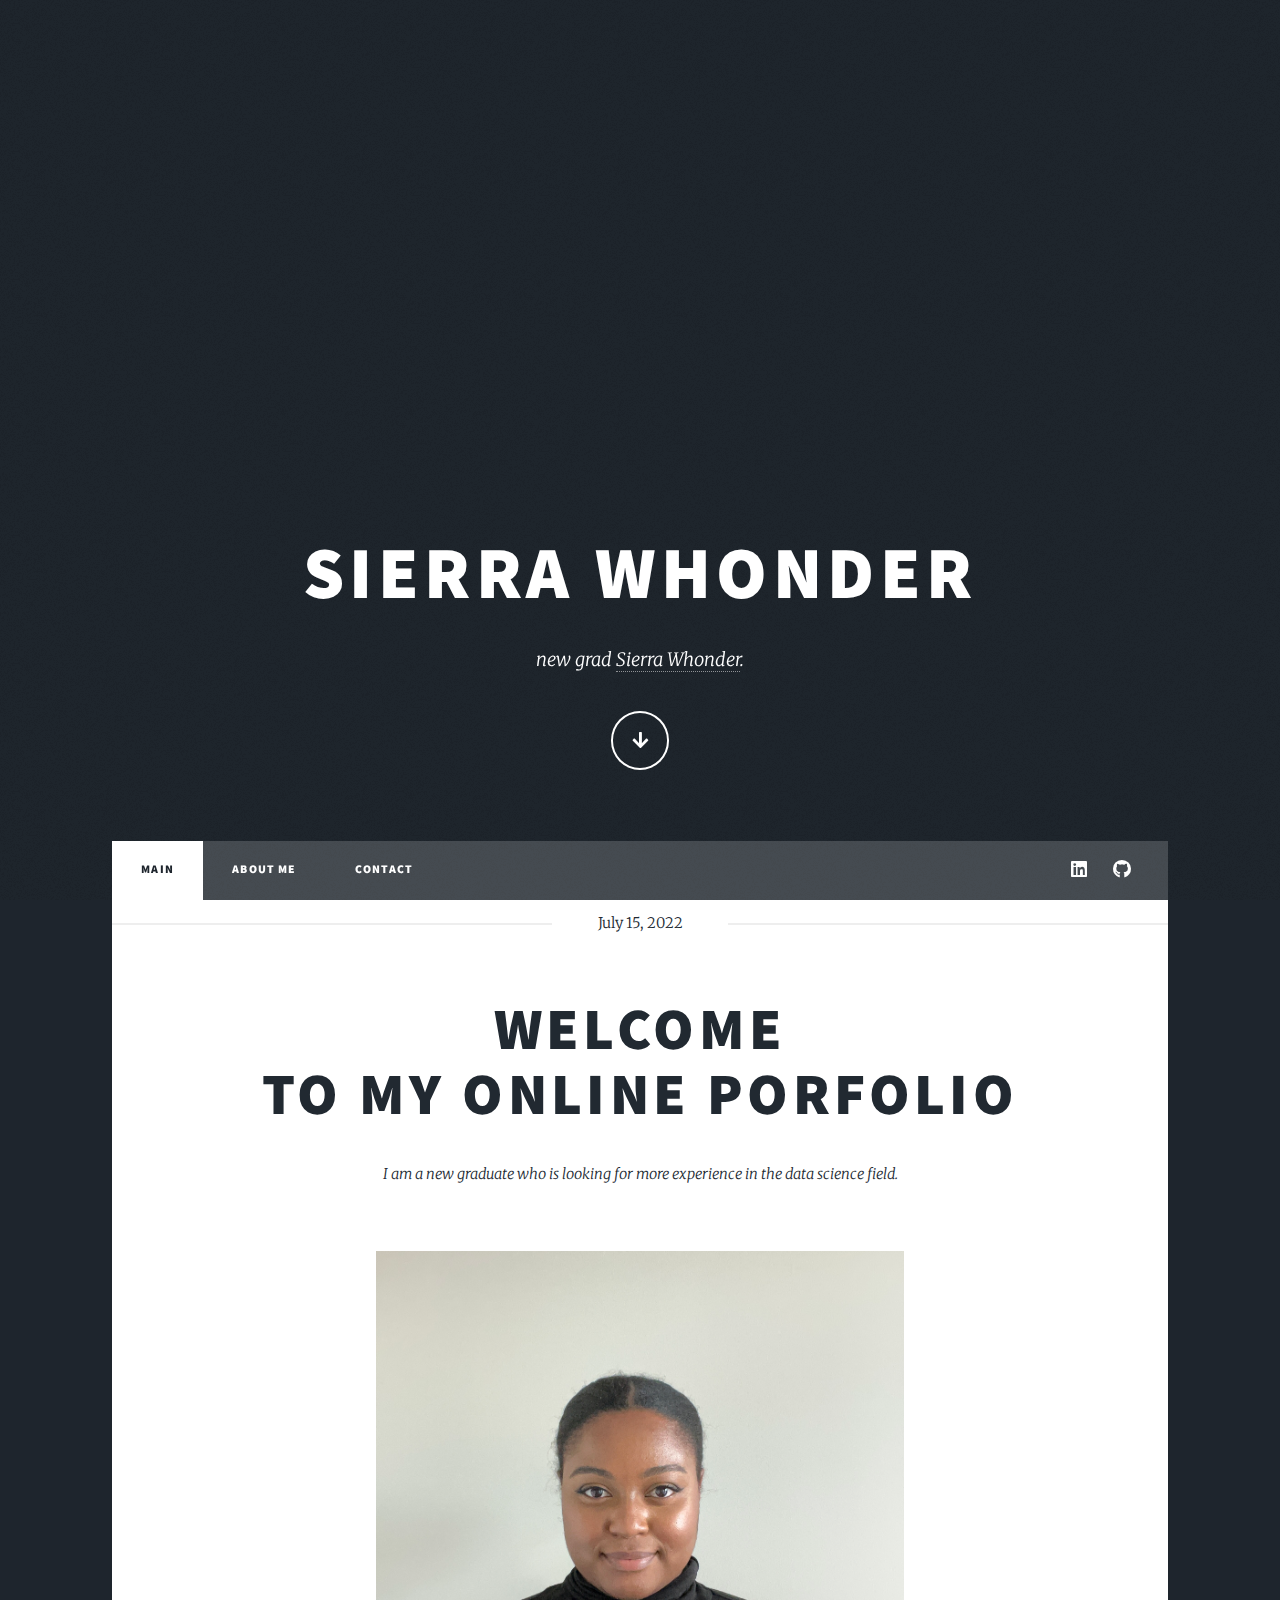
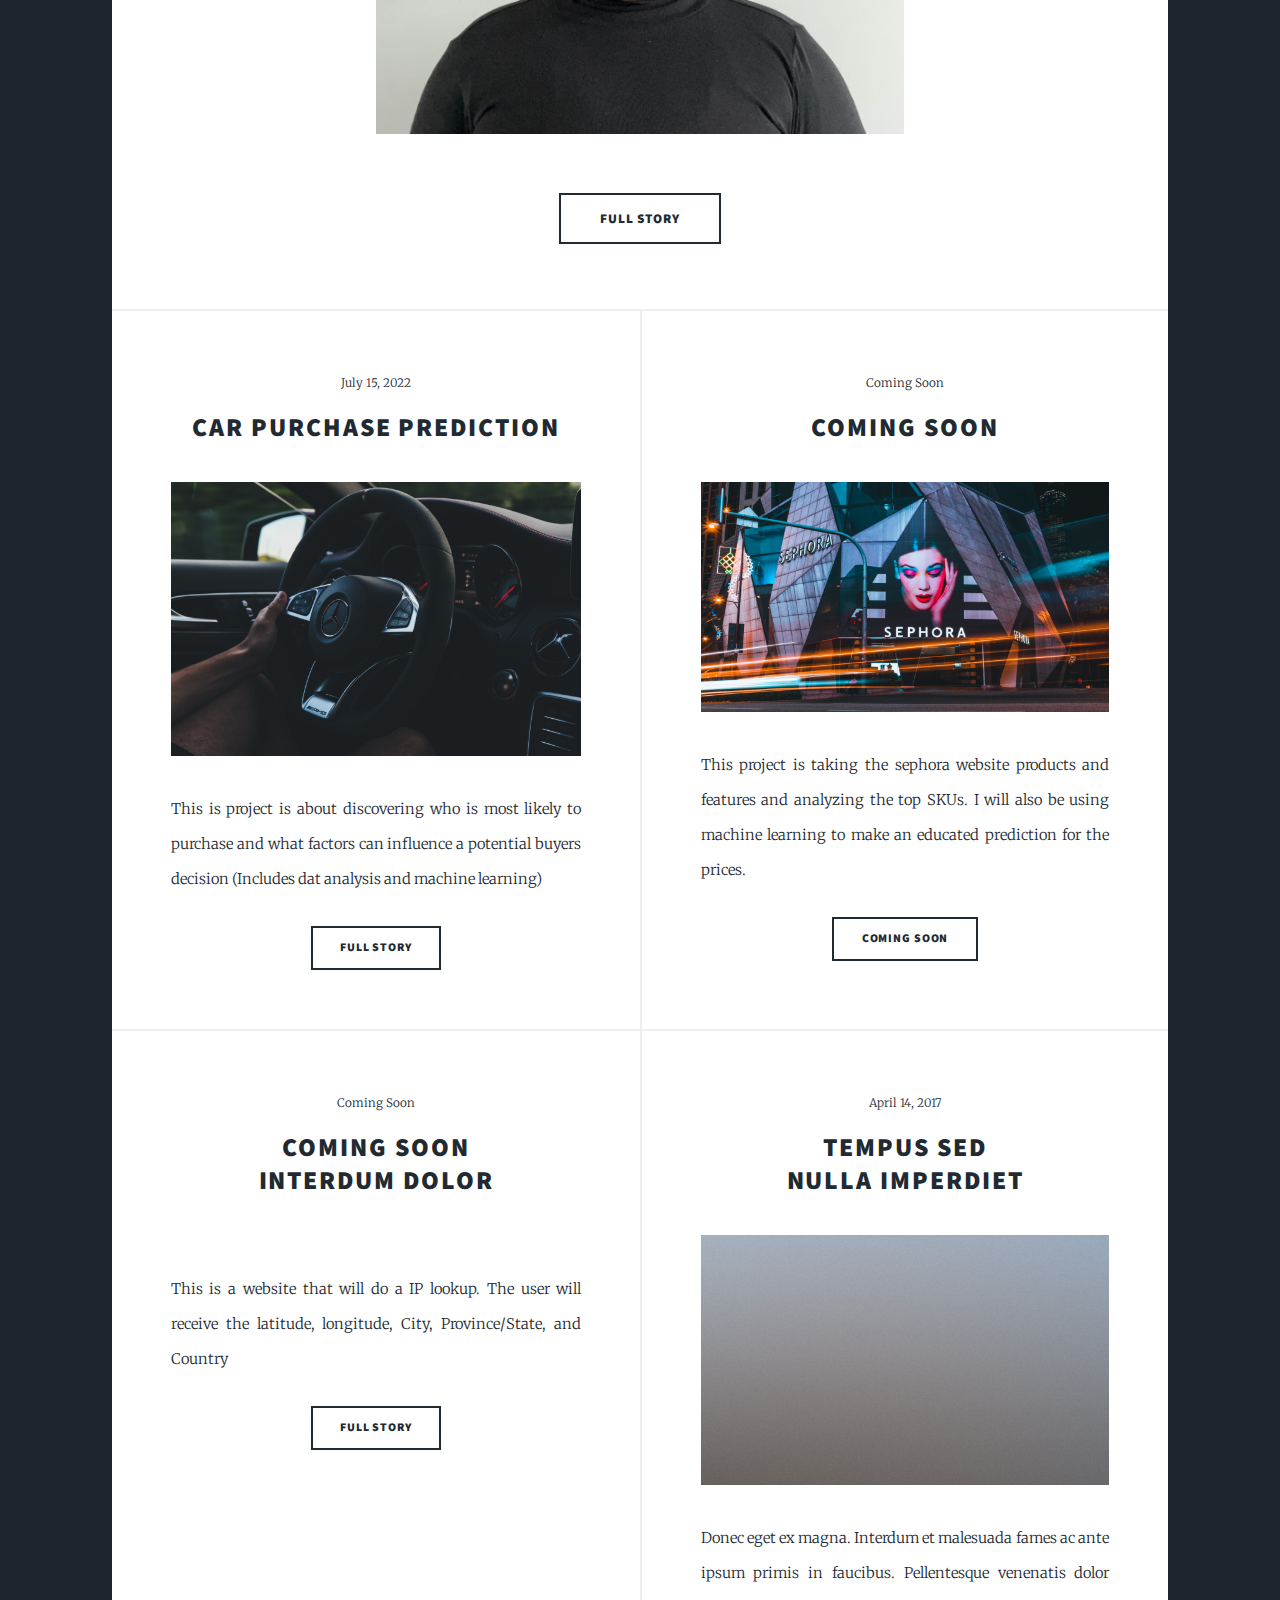
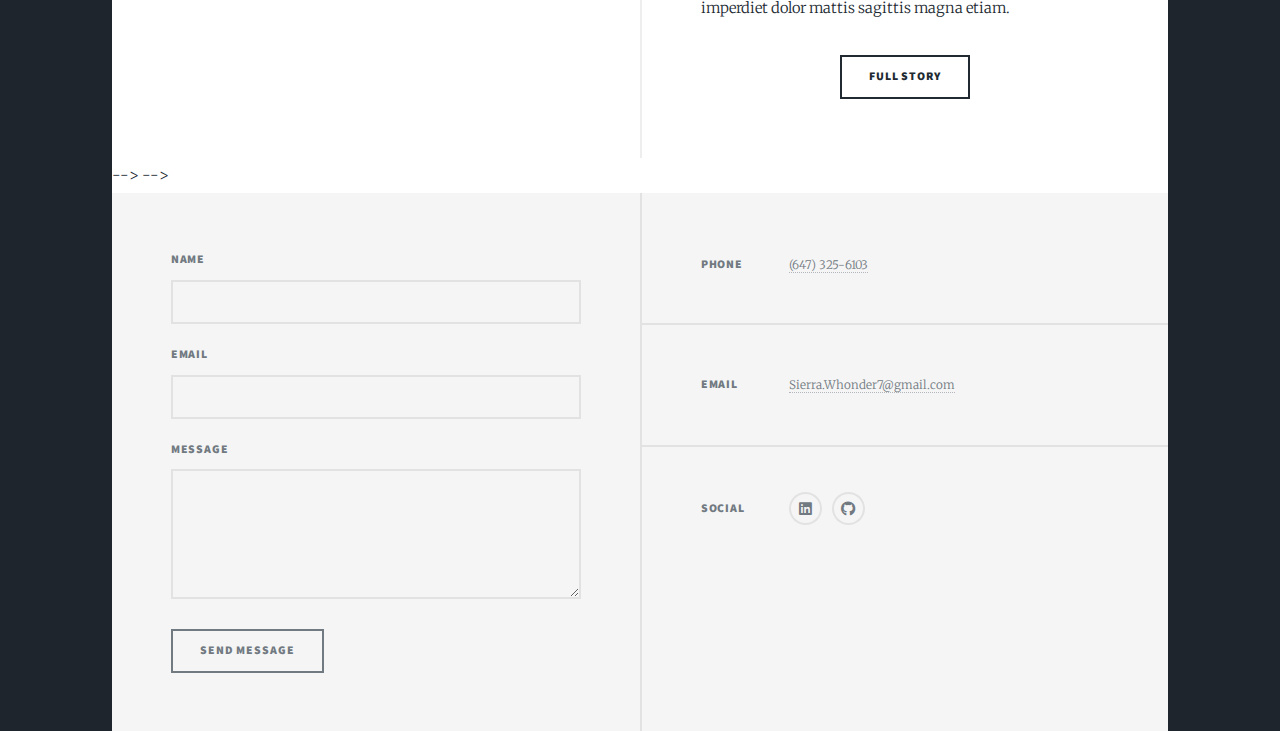
==== commit 5b8faad8: "Update index.html" ====
--- a/index.html
+++ b/index.html
@@ -91,14 +91,14 @@
 										<li><a href="#" class="button">Coming Soon</a></li>
 									</ul>
 								</article>
-								<!-- <article>
-									<header>
-										<span class="date">April 18, 2017</span>
-										<h2><a href="#">Ante mattis<br />
+							        <article>
+									<header>
+										<span class="date">Coming Soon</span>
+										<h2><a href="#">Coming Soon<br />
 										interdum dolor</a></h2>
 									</header>
-									<a href="#" class="image fit"><img src="images/pic04.jpg" alt="" /></a>
-									<p>Donec eget ex magna. Interdum et malesuada fames ac ante ipsum primis in faucibus. Pellentesque venenatis dolor imperdiet dolor mattis sagittis magna etiam.</p>
+									<a href="#" class="image fit"><img src="images/geo.jpg" alt="" /></a>
+									<p> This is a website that will do a IP lookup. The user will receive the latitude, longitude,  City, Province/State, and Country</p>
 									<ul class="actions special">
 										<li><a href="#" class="button">Full Story</a></li>
 									</ul>
@@ -222,4 +222,4 @@
 			<script src="assets/js/main.js"></script>
 
 	</body>
-</html>+</html>
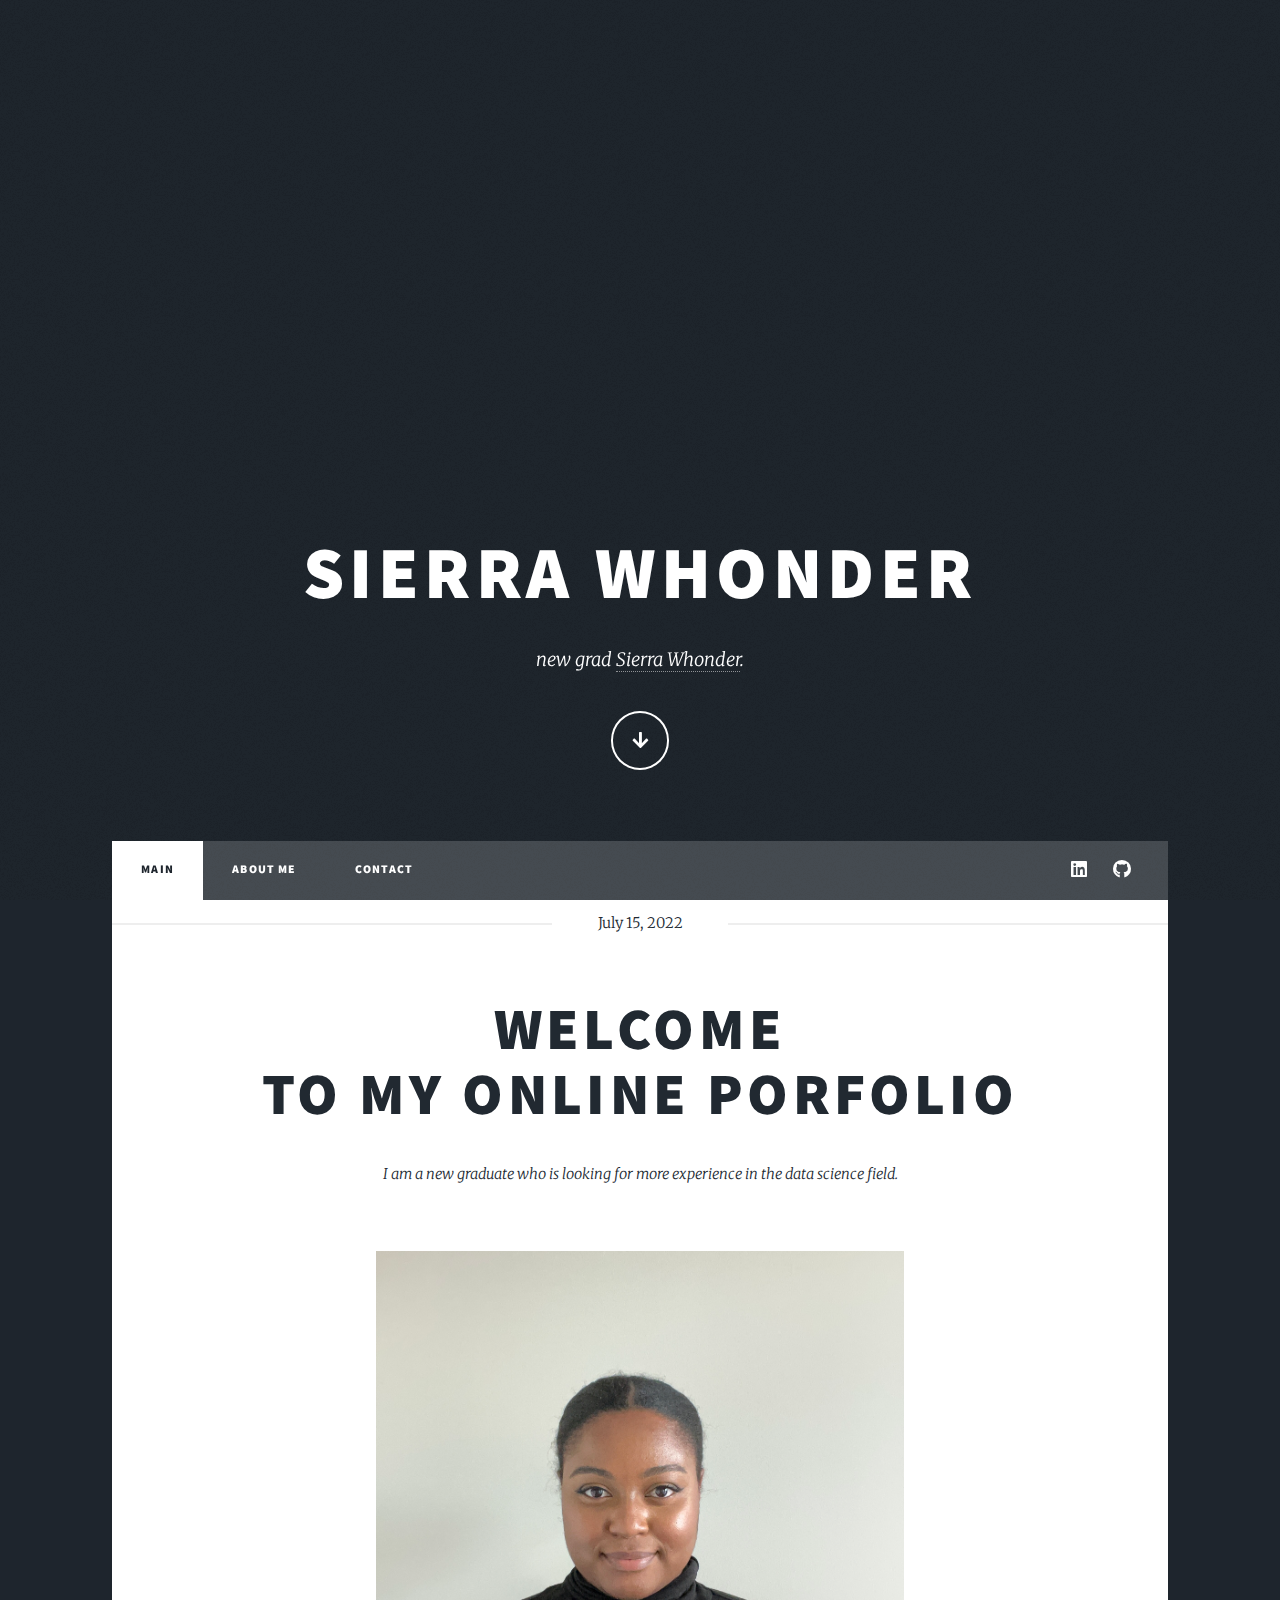
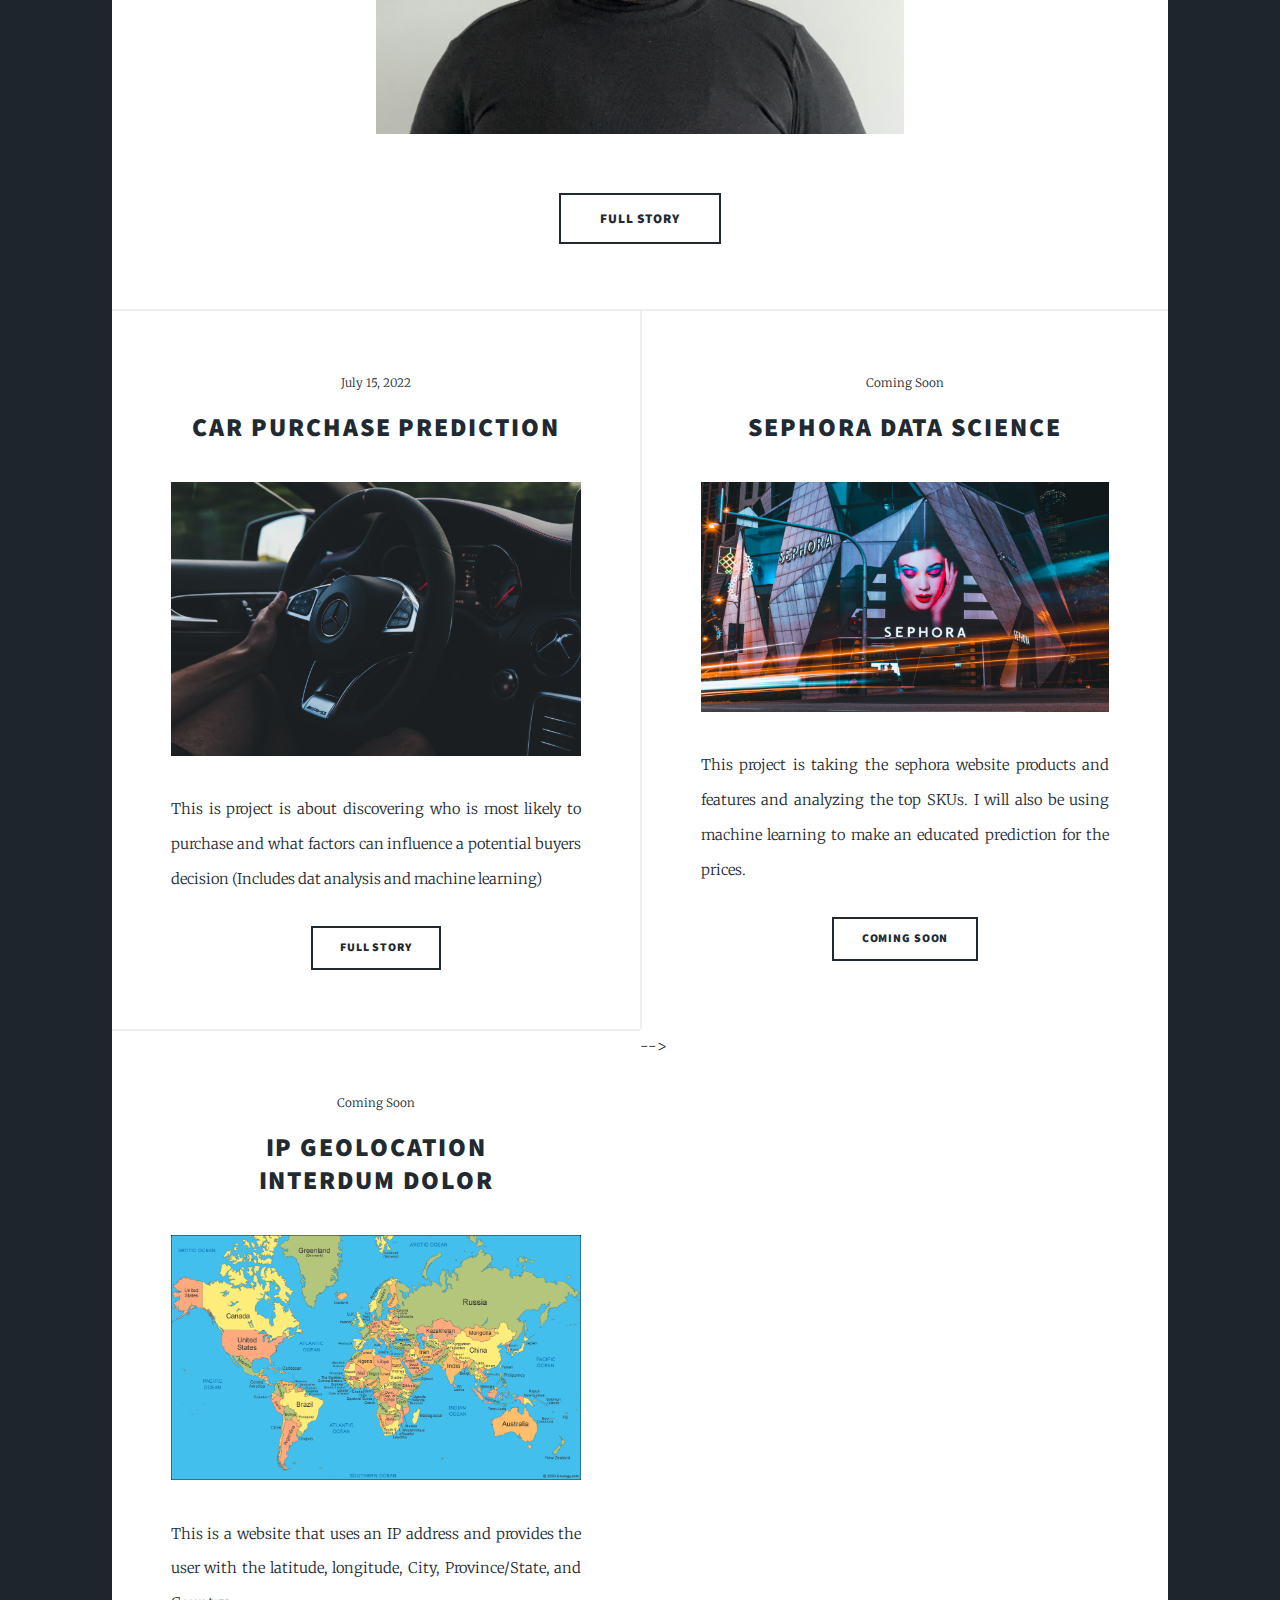
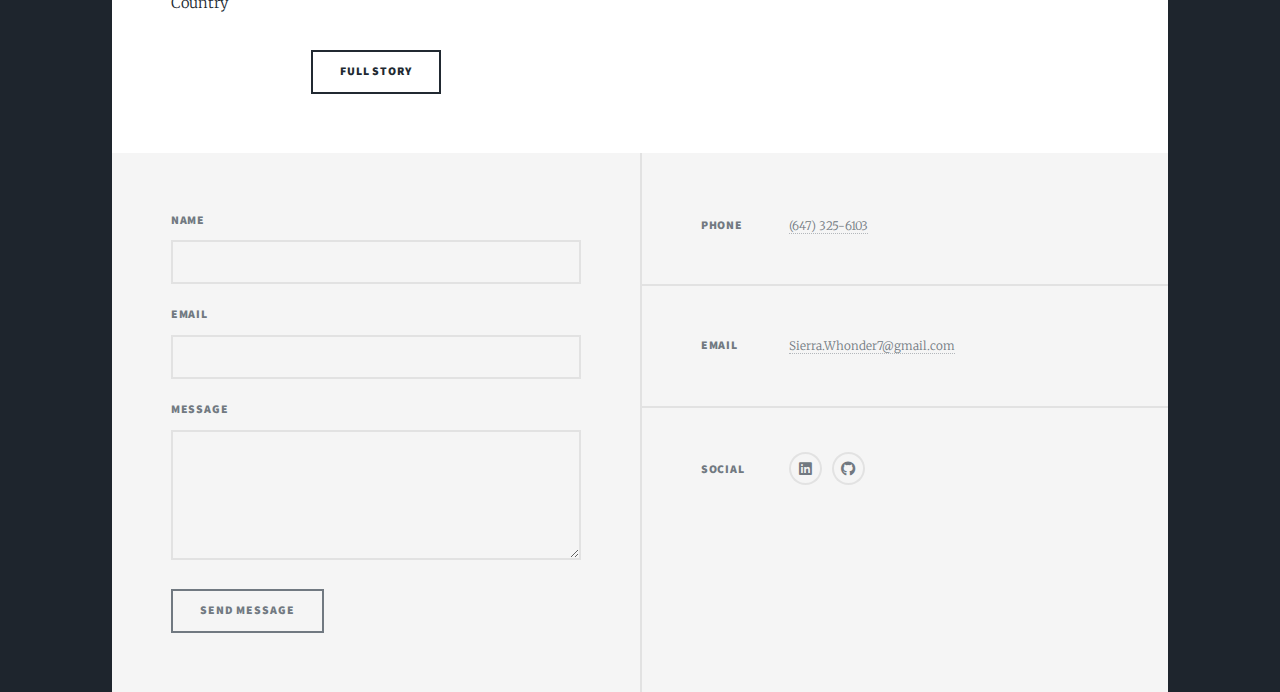
==== commit 0badec21: "Update index.html" ====
--- a/index.html
+++ b/index.html
@@ -82,7 +82,7 @@
 								<article>
 									<header>
 										<span class="date">Coming Soon</span>
-										<h2><a href="#">Coming Soon<br />
+										<h2><a href="#">Sephora Data Science<br />
 										</a></h2>
 									</header>
 									<a href="#" class="image fit"><img src="images/happy.jpg" alt="" /></a>
@@ -94,16 +94,16 @@
 							        <article>
 									<header>
 										<span class="date">Coming Soon</span>
-										<h2><a href="#">Coming Soon<br />
+										<h2><a href="#">IP Geolocation<br />
 										interdum dolor</a></h2>
 									</header>
 									<a href="#" class="image fit"><img src="images/geo.jpg" alt="" /></a>
-									<p> This is a website that will do a IP lookup. The user will receive the latitude, longitude,  City, Province/State, and Country</p>
-									<ul class="actions special">
-										<li><a href="#" class="button">Full Story</a></li>
-									</ul>
-								</article>
-								<article>
+									<p> This is a website that uses an IP address and provides the user with the latitude, longitude,  City, Province/State, and Country</p>
+									<ul class="actions special">
+										<li><a href="#" class="button">Full Story</a></li>
+									</ul>
+								</article>
+								<!--<article>
 									<header>
 										<span class="date">April 14, 2017</span>
 										<h2><a href="#">Tempus sed<br />
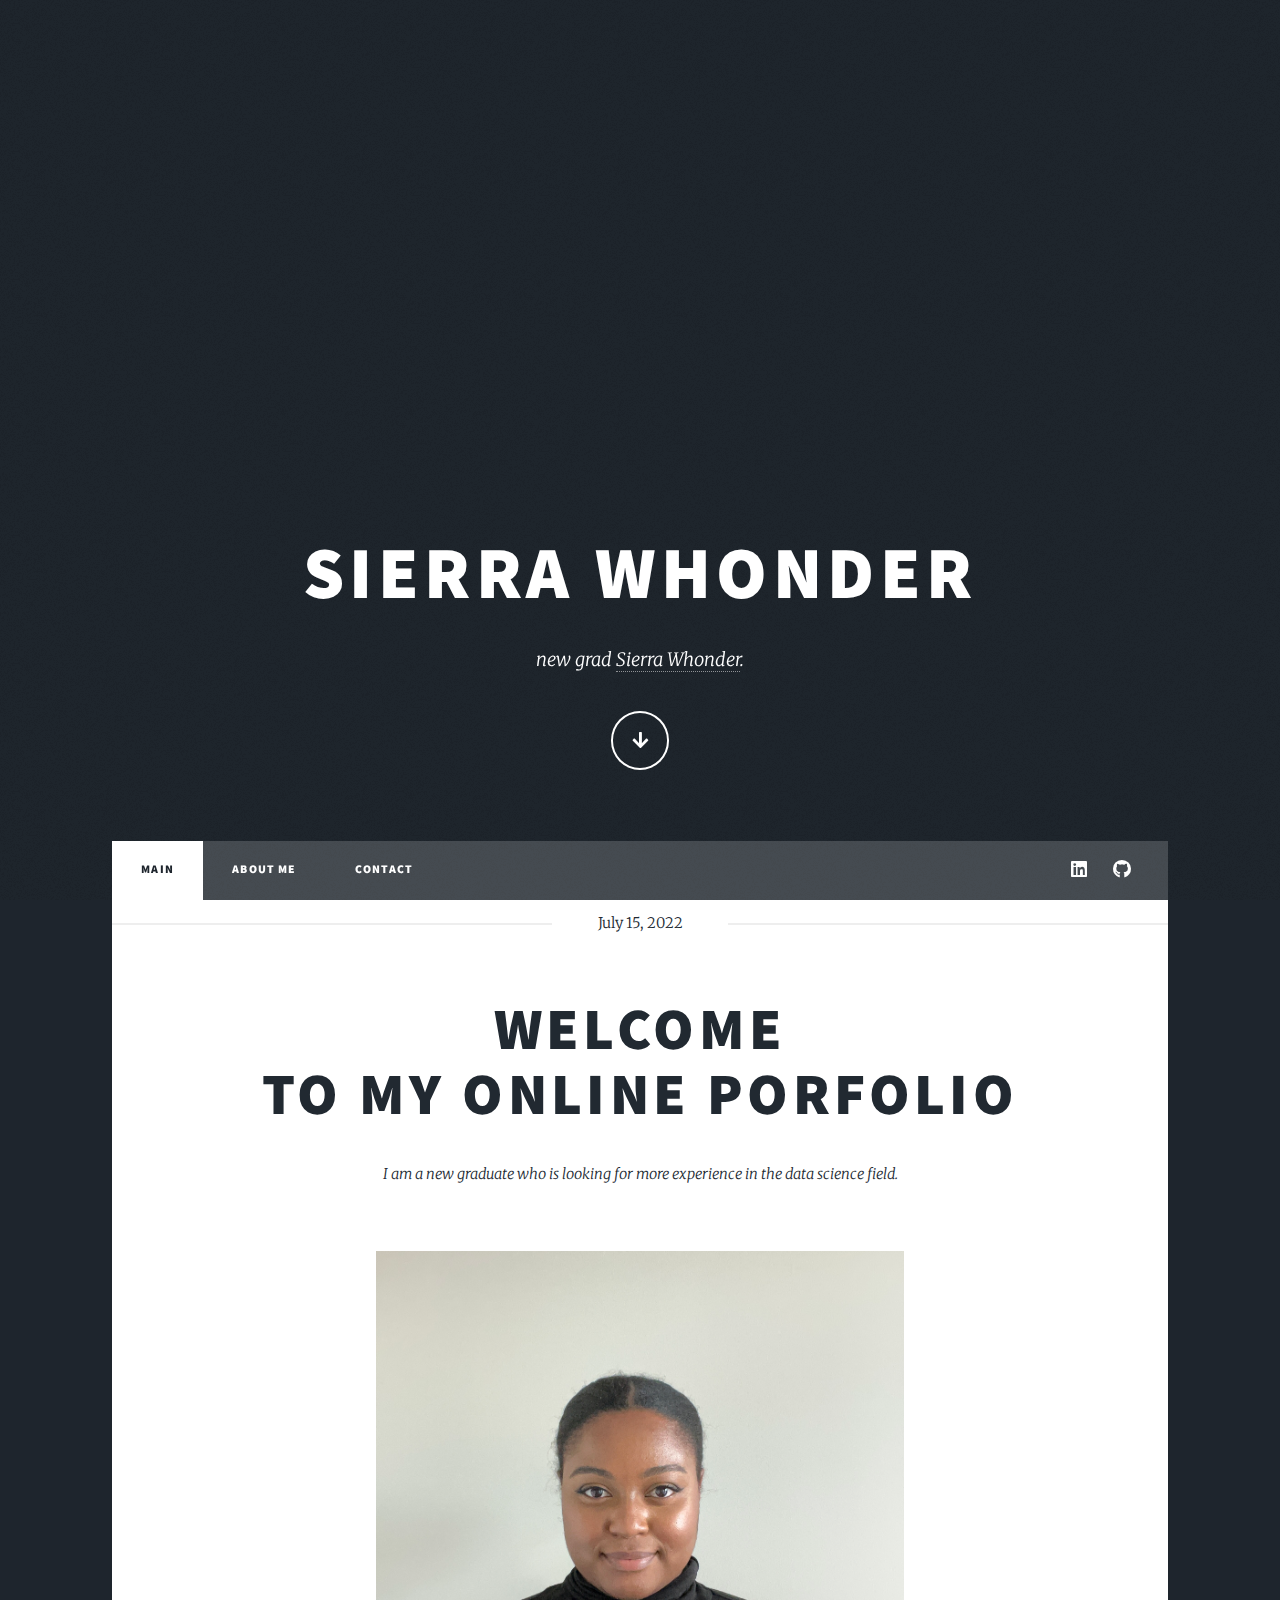
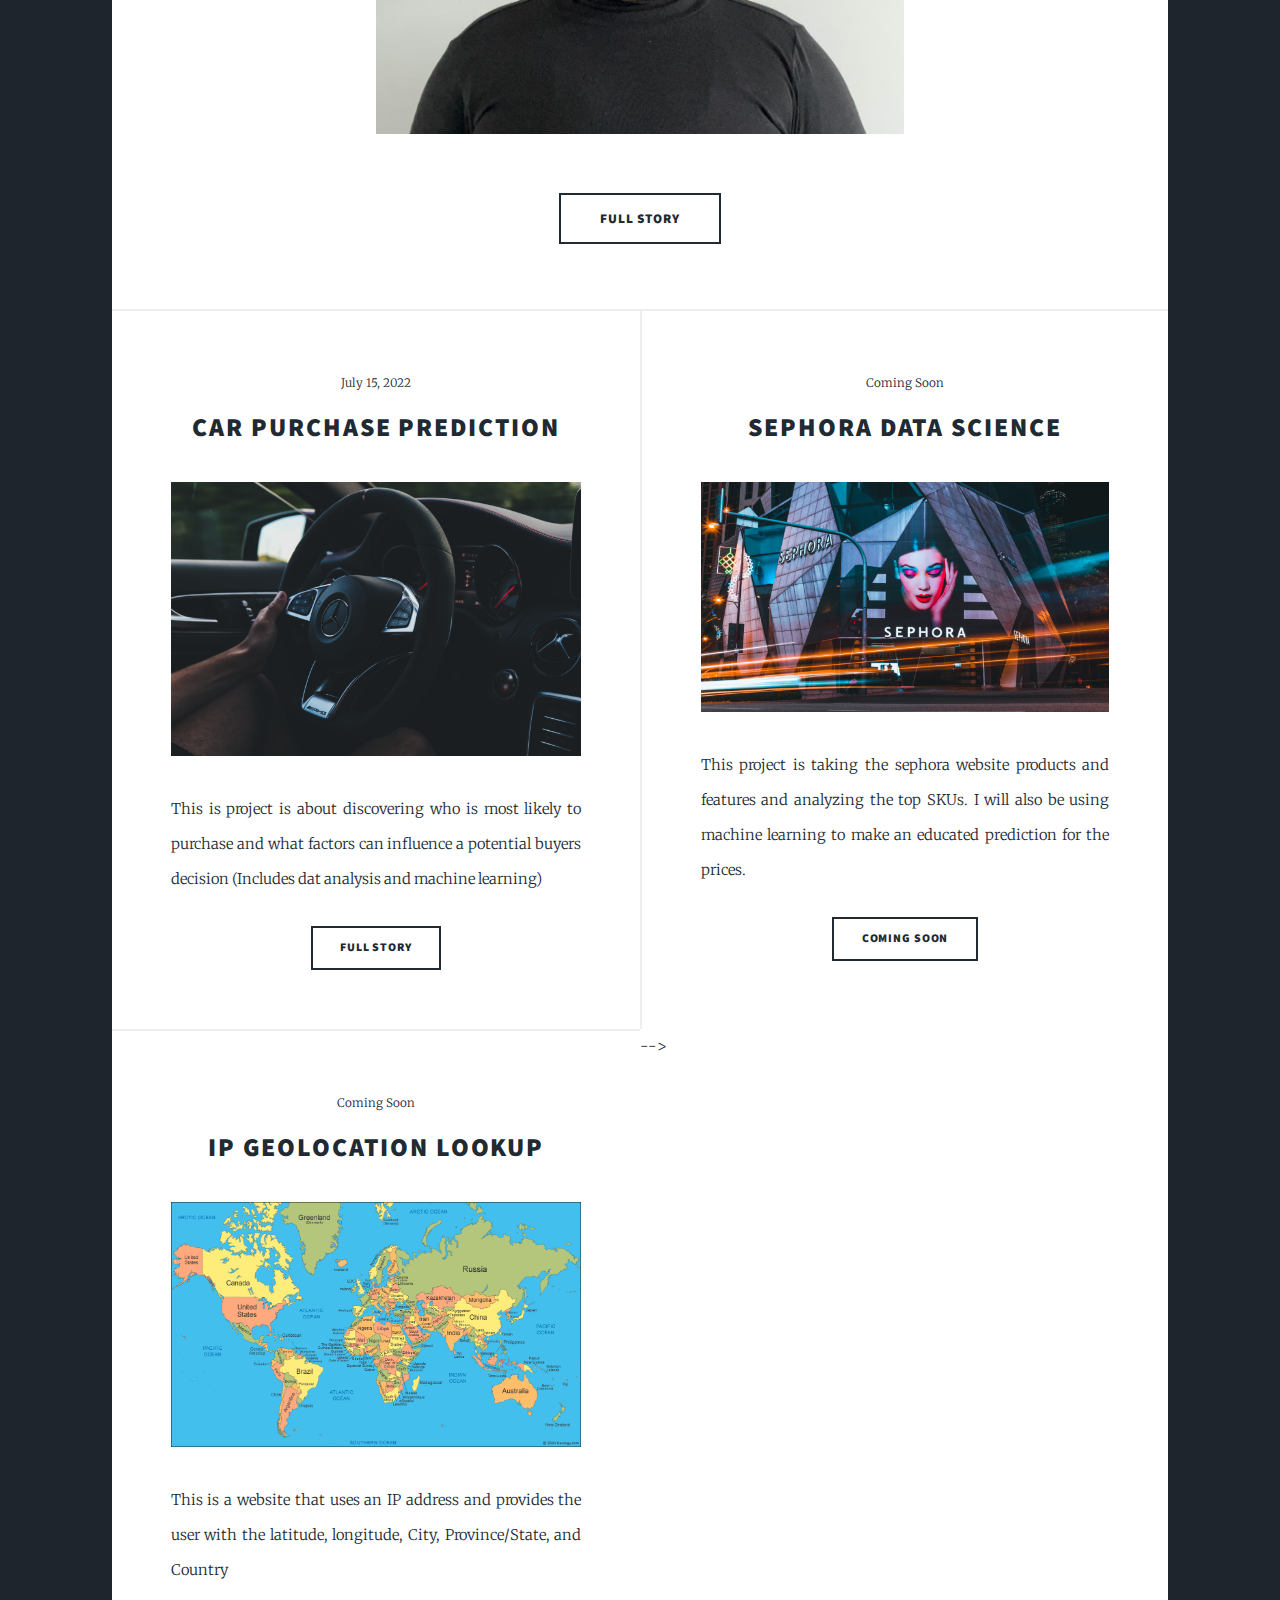
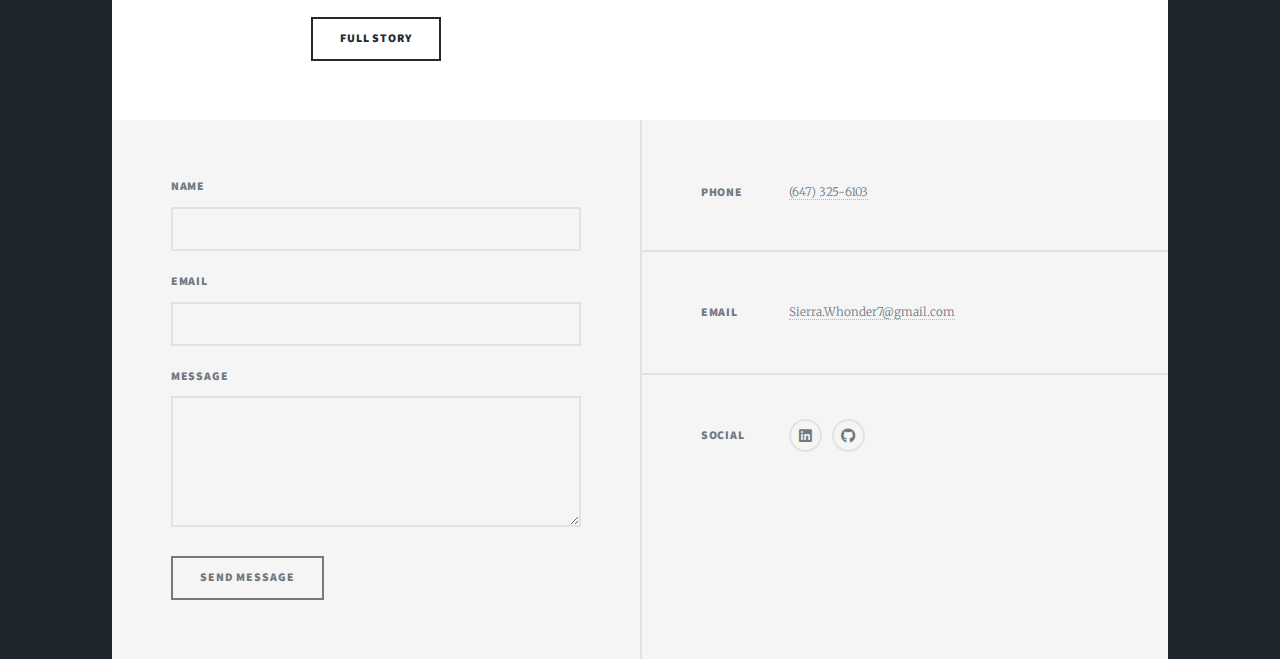
==== commit 78b7dcc8: "Update index.html" ====
--- a/index.html
+++ b/index.html
@@ -94,8 +94,8 @@
 							        <article>
 									<header>
 										<span class="date">Coming Soon</span>
-										<h2><a href="#">IP Geolocation<br />
-										interdum dolor</a></h2>
+										<h2><a href="#">IP Geolocation Lookup<br />
+										</a></h2>
 									</header>
 									<a href="#" class="image fit"><img src="images/geo.jpg" alt="" /></a>
 									<p> This is a website that uses an IP address and provides the user with the latitude, longitude,  City, Province/State, and Country</p>
